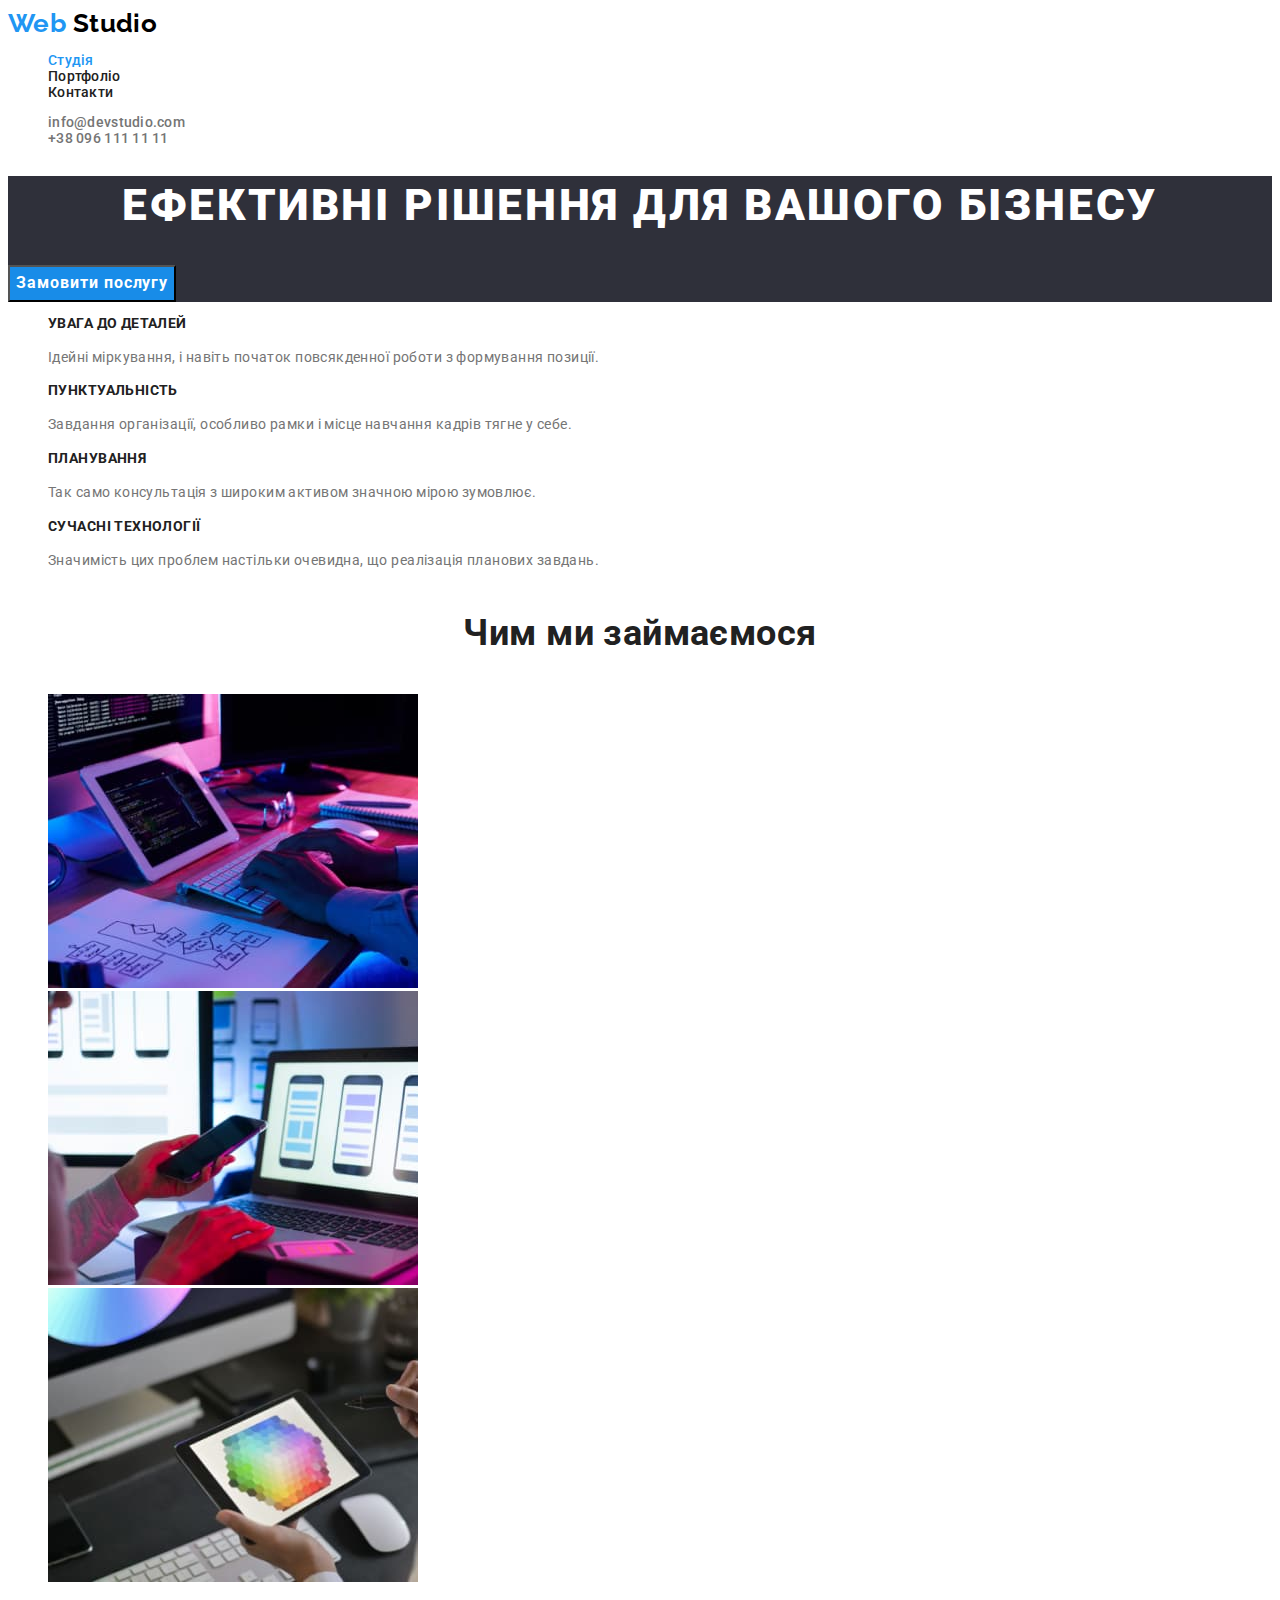
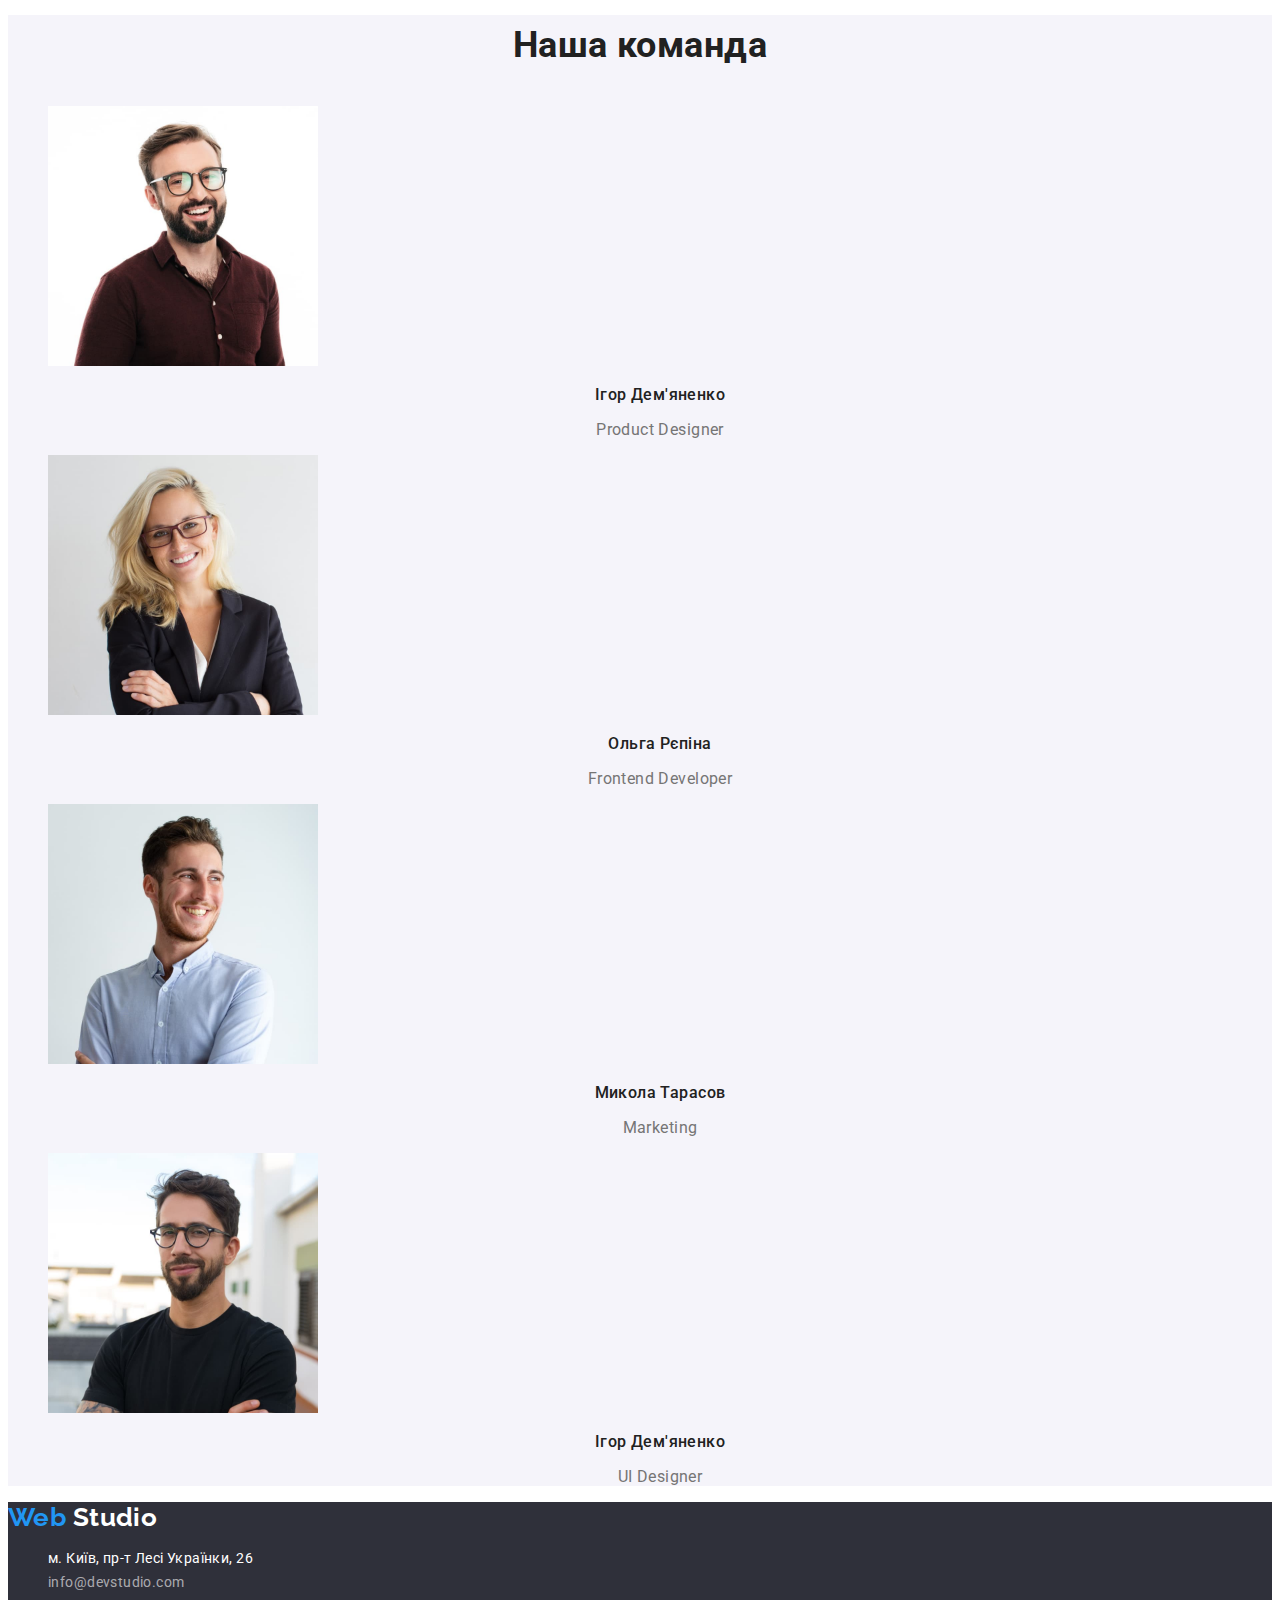
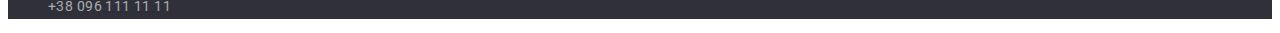
==== index.html @ d784da1b "Скопіював файли попередньої роботи" ====
<!DOCTYPE html>
<html lang="uk">
  <head>
    <meta charset="UTF-8" />
    <meta http-equiv="X-UA-Compatible" content="IE=edge" />
    <meta name="viewport" content="width=device-width, initial-scale=1.0" />
    <title>WebStudio</title>
    <link
      href="https://fonts.googleapis.com/css2?family=Raleway:wght@700&family=Roboto:wght@400;500;700;900&display=swap"
      rel="stylesheet"
    />
    <link rel="stylesheet" href="./css/styles.css" />
  </head>
  <body>
    <!-- Шапка сайту -->
    <header class="heder">
      <nav>
        <a href="./index.html" class="logo">
          <span class="accent"> Web</span> Studio</a
        >

        <ul class="site-nav list">
          <li><a href="./index.html" class="link current">Студія</a></li>
          <li><a href="./portfolio.html" class="link">Портфоліо</a></li>
          <li><a href="" class="link">Контакти</a></li>
        </ul>
      </nav>

      <ul class="addres-header list">
        <li>
          <a href="mailto:info@devstudio.com" class="link"
            >info@devstudio.com</a
          >
        </li>
        <li><a href="tel:+380961111111" class="link">+38 096 111 11 11</a></li>
      </ul>
    </header>
    <!-- Герой -->
    <main>
      <section class="hero">
        <h1 class="hero-title">Ефективні рішення для вашого бізнесу</h1>
        <button type="button" class="button primary">Замовити послугу</button>
      </section>
      <!-- Особливості -->
      <section class="section-feature">
        <h2 class="visually-hidden">Особливості</h2>
        <ul class="feature-list list">
          <li>
            <h3 class="title">УВАГА ДО ДЕТАЛЕЙ</h3>
            <p class="text">
              Ідейні міркування, і навіть початок повсякденної роботи з
              формування позиції.
            </p>
          </li>
          <li>
            <h3 class="title">ПУНКТУАЛЬНІСТЬ</h3>
            <p class="text">
              Завдання організації, особливо рамки і місце навчання кадрів тягне
              у себе.
            </p>
          </li>
          <li>
            <h3 class="title">ПЛАНУВАННЯ</h3>
            <p class="text">
              Так само консультація з широким активом значною мірою зумовлює.
            </p>
          </li>
          <li>
            <h3 class="title">СУЧАСНІ ТЕХНОЛОГІЇ</h3>
            <p class="text">
              Значимість цих проблем настільки очевидна, що реалізація планових
              завдань.
            </p>
          </li>
        </ul>
      </section>
      <!-- Чим ми займаємося -->
      <section class="section-work">
        <h2 class="section-title">Чим ми займаємося</h2>
        <ul class="work-list list">
          <li>
            <img src="./images/box.jpg" alt=" кодування" width="370" />
          </li>
          <li>
            <img
              src="./images/img-2.jpg"
              alt=" розробка мобільних застосунків"
              width="370"
            />
          </li>
          <li>
            <img src="./images/img-1.jpg" alt=" дизайн" width="370" />
          </li>
        </ul>
      </section>
      <!-- Наша команда -->
      <section class="section-team">
        <h2 class="section-title">Наша команда</h2>
        <ul class="team-list list">
          <li>
            <img
              src="./images/img-5.jpg"
              alt=" дизайнер продукту"
              width="270"
            />
            <h3 class="title">Ігор Дем'яненко</h3>
            <p lang="en" class="text">Product Designer</p>
          </li>
          <li>
            <img
              src="./images/img-3.jpg"
              alt=" фронтенд розробник"
              width="270"
            />
            <h3 class="title">Ольга Рєпіна</h3>
            <p lang="en" class="text">Frontend Developer</p>
          </li>
          <li>
            <img src="./images/img-4.jpg" alt=" маркетинг" width="270" />
            <h3 class="title">Микола Тарасов</h3>
            <p lang="en" class="text">Marketing</p>
          </li>
          <li>
            <img src="./images/img-6.jpg" alt=" дизайнер" width="270" />
            <h3 class="title">Ігор Дем'яненко</h3>
            <p lang="en" class="text">UI Designer</p>
          </li>
        </ul>
      </section>
    </main>
    <!-- Підвал -->
    <footer class="footer">
      <a href="./index.html" class="logo-footer">
        <span class="accent"> Web</span> Studio</a
      >
      <address>
        <ul class="address-footer list">
          <li>
            <a
              href="https://goo.gl/maps/JW1N6J5ZFGcBBdPn9"
              target="_blank"
              rel="noopener noreferrer nofollow"
              class="map"
              >м. Київ, пр-т Лесі Українки, 26</a
            >
          </li>
          <li>
            <a href="mailto:info@devstudio.com" class="link"
              >info@devstudio.com</a
            >
          </li>
          <li>
            <a href="tel:+380961111111" class="link">+38 096 111 11 11</a>
          </li>
        </ul>
      </address>
    </footer>
  </body>
</html>
---- css/styles.css ----
:root {
    --primary-text-color: #757575;
    --title-text-color: #212121;
    --accent-color: #2196F3;
    --hero-title-color: #FFFFFF;
    --primary-bg-color: #FFFFFF;
    --button-color: #F5F4FA;
    --primary-button-color: #FFFFFF;
    --logo-color: #000000;
    --bg-hero-color: #2F303A;
    --bg-futer-color: #2F303A;
    --bg-team-color: #F5F4FA;
    --button-hero: #188CE8;
    --logo-footer-color:#FFFFFF;
    --link-footer-color:#FFFFFF99;
    --map-footer-color:#FFFFFF;
    --bg--button-primary-color:#FFFFFF;
    --button-hover-focus-color:#FFFFFF;
}

body {
    background-color:var(--primary-bg-color) ;
    color:var(--primary-text-color) ;
    font-family: Roboto, sans-serif;
    letter-spacing: 0.03em;
    font-size: 14px;
}

.list {
    list-style: none;
}

.visually-hidden {
    position: absolute;
    white-space: nowrap;
    width: 1px;
    height: 1px;
    overflow: hidden;
    border: 0;
    padding: 0;
    clip: rect(0 0 0 0);
    clip-path: inset(50%);
    margin: -1px;
}

/* logo */

.logo {
    color: var(--logo-color);
    font-family: Raleway, sans-serif;
    font-weight: 700;
    font-size: 26px;
    line-height: 1.19;
    text-decoration: none;
}
.logo .accent {
    color: var(--accent-color);
}
.logo:hover ,
.logo:focus {
    color: var(--accent-color);
}
.logo-footer {
color: var(--logo-footer-color);
    font-family: Raleway, sans-serif;
    font-weight: 700;
    font-size: 26px;
    line-height: 1.19;
    text-decoration: none;
}

.logo-footer .accent {
    color: var(--accent-color);
}

.logo-footer:hover ,
.logo-footer:focus {
    color: var(--accent-color);
}

/* site-nav */

.site-nav {
    font-weight: 500;
    line-height: 1.14;
    letter-spacing: 0.02em;
}
.site-nav .link {
color:var(--title-text-color ) ;
text-decoration: none;
}
.site-nav .link:hover ,
.site-nav .link:focus {
color: var(--accent-color);
}
.site-nav .link.current {
    color: var(--accent-color);
}

/* addres-header */

.addres-header {
    font-weight: 500;
    line-height: 1.14;
    letter-spacing: 0.02em;
}
.addres-header .link {
    color: var(--primary-text-color);
    text-decoration: none;
}
.addres-header .link:hover ,
.addres-header .link:focus {
    color: var(--accent-color);
}

/* section */

.section-title {
    color:var(--title-text-color);
    font-weight: 700;
    font-size: 36px;
    line-height: 1.7;
    text-align: center;
}

/* hero */

.hero {
    background-color: var(--bg-hero-color);
}
.hero-title {
    color: var(--hero-title-color);
    font-weight: 900;
    font-size: 44px;
    line-height: 1.36;
    text-align: center;
    letter-spacing: 0.06em;
    text-transform: uppercase;
}

/* feature-list */

.feature-list .title {
    color: var(--title-text-color) ;
    font-weight: 700;
    font-size: 14px;
    line-height: 1.14;
    text-transform: uppercase;
}

.feature-list .text {
    line-height: 1.71;
}

/* team-list */

.section-team {
    background-color: var(--bg-team-color);
}
.team-list .title {
    color: var(--title-text-color);
    font-weight: 500;
    font-size: 16px;
    line-height: 1.19;
    text-align: center;
}

.team-list .text {
    font-size: 16px;
    line-height: 1.19;
    text-align: center;
}

/* portfolio-list */

.portfolio-list .project {
    color: var(--title-text-color);
    font-weight: 700;
    font-size: 18px;
    line-height: 2;
    letter-spacing: 0.06em;
}

.portfolio-list .text {
    color: var(--primary-text-color);
    font-size: 16px;
    line-height: 1.88;
    
}

.portfolio-list .link {
    text-decoration: none;
}

/* button */

.button {
    background-color:var(--button-color);
    color: var(--title-text-color);
    font-family: inherit;
    font-weight: 500;
    font-size: 16px;
    line-height: 1.62;
    text-align: center;
    letter-spacing: 0.03em;
    cursor: pointer;
}
.button:hover ,
.button:focus {
    color:var(--button-hover-focus-color);
    background-color: var(--accent-color);
}
.button.primary {
    background-color: var(--button-hero);
    color: var(--primary-button-color);
    font-family: inherit;
    font-weight: 700;
    font-size: 16px;
    line-height: 1.88;
    display: flex;
    align-items: center;
    text-align: center;
    letter-spacing: 0.06em;
}
.button.primary:hover ,
.button.primary:focus {
    color: var(--accent-color);
    background-color:var(--bg--button-primary-color);
}

/* footer */

.footer {
    background-color: var(--bg-futer-color);
}
.address-footer .map {
    font-style: normal;
    color: var(--map-footer-color);
    line-height: 1.71;
    text-decoration: none;
}
.address-footer .link {
    font-style: normal;
    color: var(--link-footer-color);
    line-height: 1.71;
    text-decoration: none;
}
.address-footer .map:hover ,
.address-footer .map:focus {
    color: var(--accent-color);
}
.address-footer .link:hover ,
.address-footer .link:focus {
    color: var(--accent-color);
}



/* колір основногу тексту #212121 */
/* колір вторичного текту #757575 */
/* фон білий #FFFFFF */
/* сірий  #2F303A */
/* акцент #2196F3 */
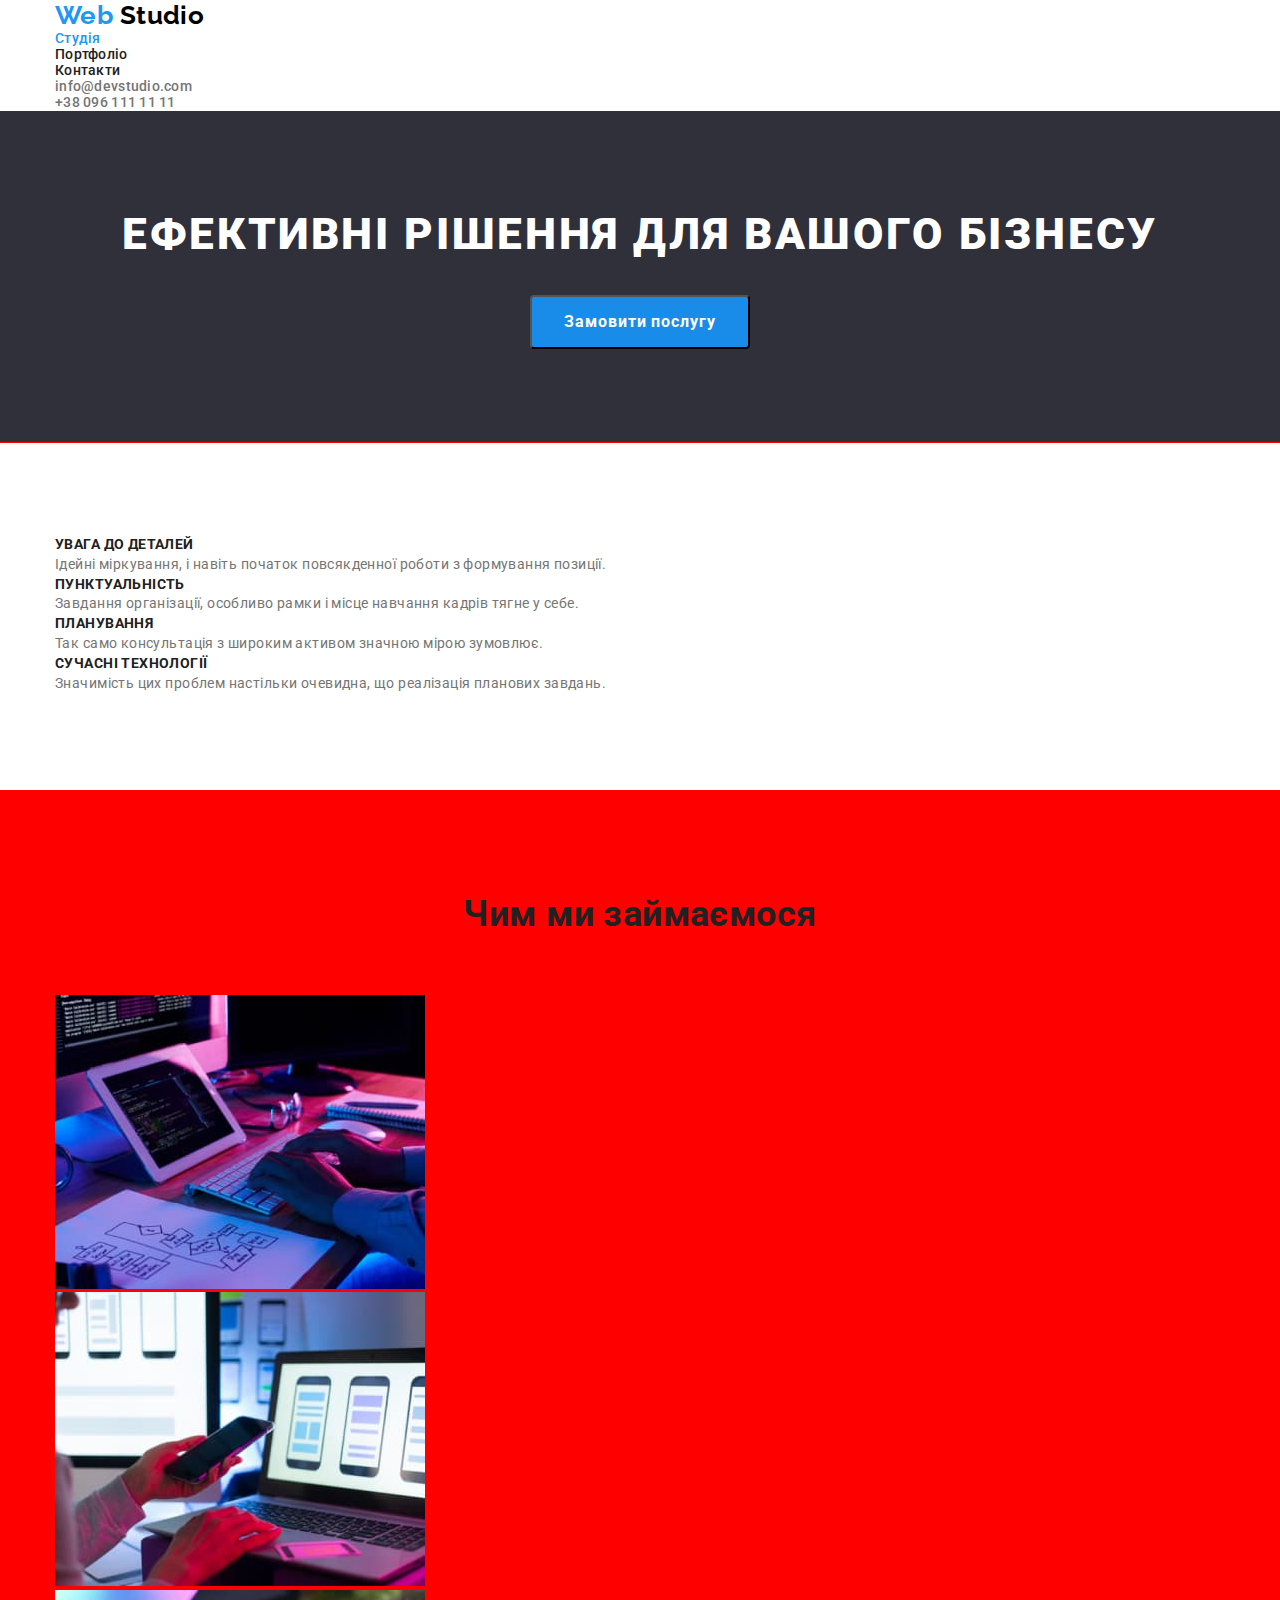
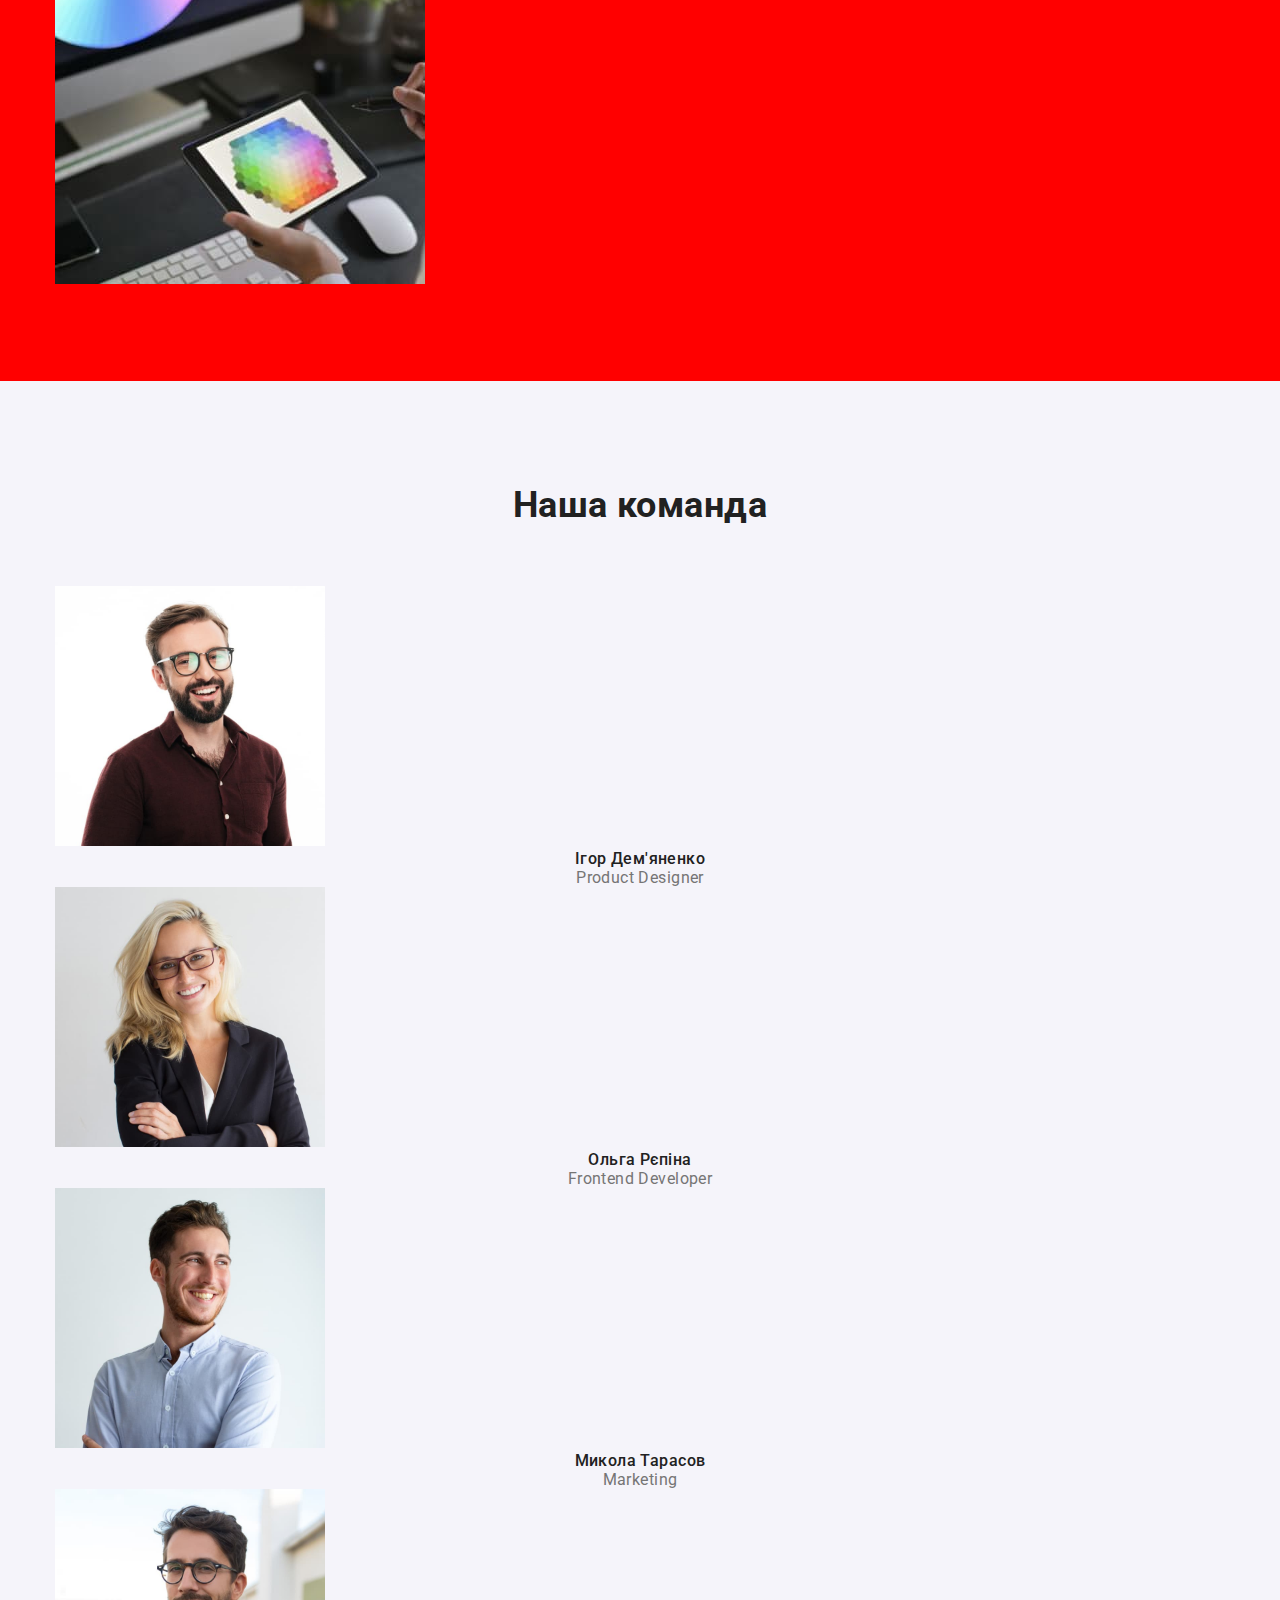
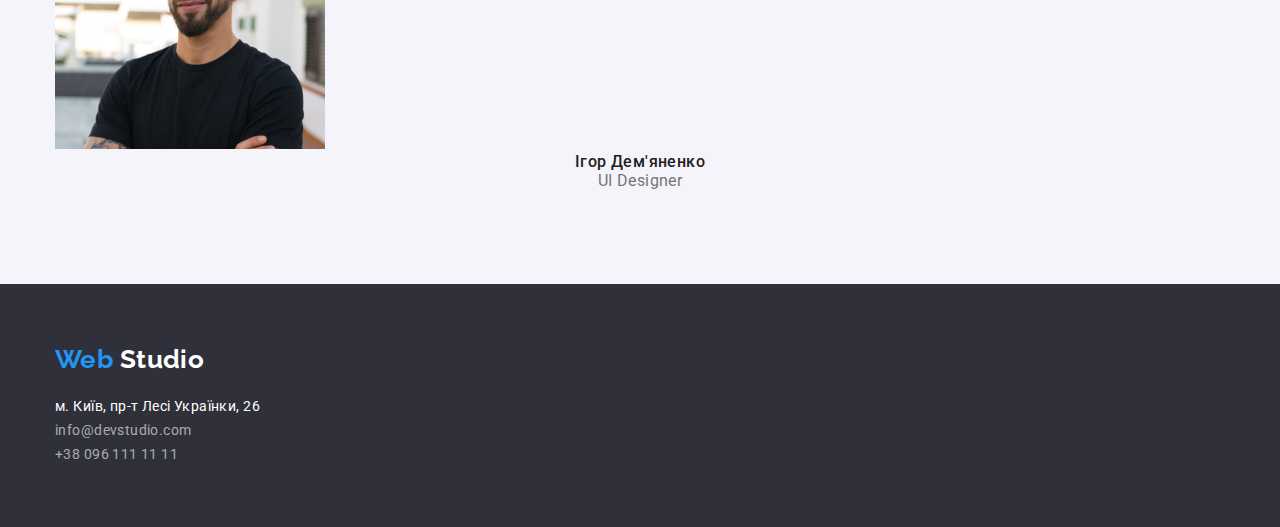
==== commit 8dea3151: "додав контейнери" ====
--- a/index.html
+++ b/index.html
@@ -5,145 +5,35 @@
     <meta http-equiv="X-UA-Compatible" content="IE=edge" />
     <meta name="viewport" content="width=device-width, initial-scale=1.0" />
     <title>WebStudio</title>
+    <link rel="preconnect" href="https://fonts.googleapis.com" />
+    <link rel="preconnect" href="https://fonts.gstatic.com" crossorigin />
     <link
       href="https://fonts.googleapis.com/css2?family=Raleway:wght@700&family=Roboto:wght@400;500;700;900&display=swap"
       rel="stylesheet"
+    />
+    <link
+      rel="stylesheet"
+      href="https://cdnjs.cloudflare.com/ajax/libs/modern-normalize/1.1.0/modern-normalize.min.css"
     />
     <link rel="stylesheet" href="./css/styles.css" />
   </head>
   <body>
     <!-- Шапка сайту -->
     <header class="heder">
-      <nav>
-        <a href="./index.html" class="logo">
-          <span class="accent"> Web</span> Studio</a
-        >
+      <div class="container">
+        <nav class="nav">
+          <a href="./index.html" class="logo">
+            <span class="accent"> Web</span> Studio</a
+          >
 
-        <ul class="site-nav list">
-          <li><a href="./index.html" class="link current">Студія</a></li>
-          <li><a href="./portfolio.html" class="link">Портфоліо</a></li>
-          <li><a href="" class="link">Контакти</a></li>
-        </ul>
-      </nav>
+          <ul class="site-nav list">
+            <li><a href="./index.html" class="link current">Студія</a></li>
+            <li><a href="./portfolio.html" class="link">Портфоліо</a></li>
+            <li><a href="" class="link">Контакти</a></li>
+          </ul>
+        </nav>
 
-      <ul class="addres-header list">
-        <li>
-          <a href="mailto:info@devstudio.com" class="link"
-            >info@devstudio.com</a
-          >
-        </li>
-        <li><a href="tel:+380961111111" class="link">+38 096 111 11 11</a></li>
-      </ul>
-    </header>
-    <!-- Герой -->
-    <main>
-      <section class="hero">
-        <h1 class="hero-title">Ефективні рішення для вашого бізнесу</h1>
-        <button type="button" class="button primary">Замовити послугу</button>
-      </section>
-      <!-- Особливості -->
-      <section class="section-feature">
-        <h2 class="visually-hidden">Особливості</h2>
-        <ul class="feature-list list">
-          <li>
-            <h3 class="title">УВАГА ДО ДЕТАЛЕЙ</h3>
-            <p class="text">
-              Ідейні міркування, і навіть початок повсякденної роботи з
-              формування позиції.
-            </p>
-          </li>
-          <li>
-            <h3 class="title">ПУНКТУАЛЬНІСТЬ</h3>
-            <p class="text">
-              Завдання організації, особливо рамки і місце навчання кадрів тягне
-              у себе.
-            </p>
-          </li>
-          <li>
-            <h3 class="title">ПЛАНУВАННЯ</h3>
-            <p class="text">
-              Так само консультація з широким активом значною мірою зумовлює.
-            </p>
-          </li>
-          <li>
-            <h3 class="title">СУЧАСНІ ТЕХНОЛОГІЇ</h3>
-            <p class="text">
-              Значимість цих проблем настільки очевидна, що реалізація планових
-              завдань.
-            </p>
-          </li>
-        </ul>
-      </section>
-      <!-- Чим ми займаємося -->
-      <section class="section-work">
-        <h2 class="section-title">Чим ми займаємося</h2>
-        <ul class="work-list list">
-          <li>
-            <img src="./images/box.jpg" alt=" кодування" width="370" />
-          </li>
-          <li>
-            <img
-              src="./images/img-2.jpg"
-              alt=" розробка мобільних застосунків"
-              width="370"
-            />
-          </li>
-          <li>
-            <img src="./images/img-1.jpg" alt=" дизайн" width="370" />
-          </li>
-        </ul>
-      </section>
-      <!-- Наша команда -->
-      <section class="section-team">
-        <h2 class="section-title">Наша команда</h2>
-        <ul class="team-list list">
-          <li>
-            <img
-              src="./images/img-5.jpg"
-              alt=" дизайнер продукту"
-              width="270"
-            />
-            <h3 class="title">Ігор Дем'яненко</h3>
-            <p lang="en" class="text">Product Designer</p>
-          </li>
-          <li>
-            <img
-              src="./images/img-3.jpg"
-              alt=" фронтенд розробник"
-              width="270"
-            />
-            <h3 class="title">Ольга Рєпіна</h3>
-            <p lang="en" class="text">Frontend Developer</p>
-          </li>
-          <li>
-            <img src="./images/img-4.jpg" alt=" маркетинг" width="270" />
-            <h3 class="title">Микола Тарасов</h3>
-            <p lang="en" class="text">Marketing</p>
-          </li>
-          <li>
-            <img src="./images/img-6.jpg" alt=" дизайнер" width="270" />
-            <h3 class="title">Ігор Дем'яненко</h3>
-            <p lang="en" class="text">UI Designer</p>
-          </li>
-        </ul>
-      </section>
-    </main>
-    <!-- Підвал -->
-    <footer class="footer">
-      <a href="./index.html" class="logo-footer">
-        <span class="accent"> Web</span> Studio</a
-      >
-      <address>
-        <ul class="address-footer list">
-          <li>
-            <a
-              href="https://goo.gl/maps/JW1N6J5ZFGcBBdPn9"
-              target="_blank"
-              rel="noopener noreferrer nofollow"
-              class="map"
-              >м. Київ, пр-т Лесі Українки, 26</a
-            >
-          </li>
+        <ul class="addres-header list">
           <li>
             <a href="mailto:info@devstudio.com" class="link"
               >info@devstudio.com</a
@@ -153,7 +43,137 @@
             <a href="tel:+380961111111" class="link">+38 096 111 11 11</a>
           </li>
         </ul>
-      </address>
+      </div>
+    </header>
+    <!-- Герой -->
+    <main>
+      <section class="hero section">
+        <div class="container">
+          <h1 class="hero-title">Ефективні рішення для вашого бізнесу</h1>
+          <button type="button" class="button primary">Замовити послугу</button>
+        </div>
+      </section>
+      <!-- Особливості -->
+      <section class="section-feature section">
+        <div class="container">
+          <h2 class="visually-hidden">Особливості</h2>
+          <ul class="feature-list list">
+            <li>
+              <h3 class="title">УВАГА ДО ДЕТАЛЕЙ</h3>
+              <p class="text">
+                Ідейні міркування, і навіть початок повсякденної роботи з
+                формування позиції.
+              </p>
+            </li>
+            <li>
+              <h3 class="title">ПУНКТУАЛЬНІСТЬ</h3>
+              <p class="text">
+                Завдання організації, особливо рамки і місце навчання кадрів
+                тягне у себе.
+              </p>
+            </li>
+            <li>
+              <h3 class="title">ПЛАНУВАННЯ</h3>
+              <p class="text">
+                Так само консультація з широким активом значною мірою зумовлює.
+              </p>
+            </li>
+            <li>
+              <h3 class="title">СУЧАСНІ ТЕХНОЛОГІЇ</h3>
+              <p class="text">
+                Значимість цих проблем настільки очевидна, що реалізація
+                планових завдань.
+              </p>
+            </li>
+          </ul>
+        </div>
+      </section>
+      <!-- Чим ми займаємося -->
+      <section class="section-work section">
+        <div class="container">
+          <h2 class="section-title">Чим ми займаємося</h2>
+          <ul class="work-list list">
+            <li>
+              <img src="./images/box.jpg" alt=" кодування" width="370" />
+            </li>
+            <li>
+              <img
+                src="./images/img-2.jpg"
+                alt=" розробка мобільних застосунків"
+                width="370"
+              />
+            </li>
+            <li>
+              <img src="./images/img-1.jpg" alt=" дизайн" width="370" />
+            </li>
+          </ul>
+        </div>
+      </section>
+      <!-- Наша команда -->
+      <section class="section-team section">
+        <div class="container">
+          <h2 class="section-title">Наша команда</h2>
+          <ul class="team-list list">
+            <li>
+              <img
+                src="./images/img-5.jpg"
+                alt=" дизайнер продукту"
+                width="270"
+              />
+              <h3 class="title">Ігор Дем'яненко</h3>
+              <p lang="en" class="text">Product Designer</p>
+            </li>
+            <li>
+              <img
+                src="./images/img-3.jpg"
+                alt=" фронтенд розробник"
+                width="270"
+              />
+              <h3 class="title">Ольга Рєпіна</h3>
+              <p lang="en" class="text">Frontend Developer</p>
+            </li>
+            <li>
+              <img src="./images/img-4.jpg" alt=" маркетинг" width="270" />
+              <h3 class="title">Микола Тарасов</h3>
+              <p lang="en" class="text">Marketing</p>
+            </li>
+            <li>
+              <img src="./images/img-6.jpg" alt=" дизайнер" width="270" />
+              <h3 class="title">Ігор Дем'яненко</h3>
+              <p lang="en" class="text">UI Designer</p>
+            </li>
+          </ul>
+        </div>
+      </section>
+    </main>
+    <!-- Підвал -->
+    <footer class="footer">
+      <div class="container">
+        <a href="./index.html" class="logo-footer">
+          <span class="accent"> Web</span> Studio</a
+        >
+        <address>
+          <ul class="address-footer list">
+            <li>
+              <a
+                href="https://goo.gl/maps/JW1N6J5ZFGcBBdPn9"
+                target="_blank"
+                rel="noopener noreferrer nofollow"
+                class="map"
+                >м. Київ, пр-т Лесі Українки, 26</a
+              >
+            </li>
+            <li>
+              <a href="mailto:info@devstudio.com" class="link"
+                >info@devstudio.com</a
+              >
+            </li>
+            <li>
+              <a href="tel:+380961111111" class="link">+38 096 111 11 11</a>
+            </li>
+          </ul>
+        </address>
+      </div>
     </footer>
   </body>
 </html>
--- a/css/styles.css
+++ b/css/styles.css
@@ -1,263 +1,303 @@
 :root {
-    --primary-text-color: #757575;
-    --title-text-color: #212121;
-    --accent-color: #2196F3;
-    --hero-title-color: #FFFFFF;
-    --primary-bg-color: #FFFFFF;
-    --button-color: #F5F4FA;
-    --primary-button-color: #FFFFFF;
-    --logo-color: #000000;
-    --bg-hero-color: #2F303A;
-    --bg-futer-color: #2F303A;
-    --bg-team-color: #F5F4FA;
-    --button-hero: #188CE8;
-    --logo-footer-color:#FFFFFF;
-    --link-footer-color:#FFFFFF99;
-    --map-footer-color:#FFFFFF;
-    --bg--button-primary-color:#FFFFFF;
-    --button-hover-focus-color:#FFFFFF;
+  --primary-text-color: #757575;
+  --title-text-color: #212121;
+  --accent-color: #2196f3;
+  --hero-title-color: #ffffff;
+  --primary-bg-color: #ffffff;
+  --button-color: #f5f4fa;
+  --primary-button-color: #ffffff;
+  --logo-color: #000000;
+  --bg-hero-color: #2f303a;
+  --bg-futer-color: #2f303a;
+  --bg-team-color: #f5f4fa;
+  --button-hero: #188ce8;
+  --logo-footer-color: #ffffff;
+  --link-footer-color: #ffffff99;
+  --map-footer-color: #ffffff;
+  --bg--button-primary-color: #ffffff;
+  --button-hover-focus-color: #ffffff;
+}
+
+h1,
+h2,
+h3,
+p {
+  margin: 0;
+}
+
+.container {
+  width: 1200px;
+  padding: 0 15px;
+  margin: 0 auto;
 }
 
 body {
-    background-color:var(--primary-bg-color) ;
-    color:var(--primary-text-color) ;
-    font-family: Roboto, sans-serif;
-    letter-spacing: 0.03em;
-    font-size: 14px;
+  background-color: var(--primary-bg-color);
+  color: var(--primary-text-color);
+  font-family: Roboto, sans-serif;
+  letter-spacing: 0.03em;
+  font-size: 14px;
 }
 
 .list {
-    list-style: none;
+  list-style: none;
+  padding-left: 0;
+  margin: 0;
 }
 
 .visually-hidden {
-    position: absolute;
-    white-space: nowrap;
-    width: 1px;
-    height: 1px;
-    overflow: hidden;
-    border: 0;
-    padding: 0;
-    clip: rect(0 0 0 0);
-    clip-path: inset(50%);
-    margin: -1px;
+  position: absolute;
+  white-space: nowrap;
+  width: 1px;
+  height: 1px;
+  overflow: hidden;
+  border: 0;
+  padding: 0;
+  clip: rect(0 0 0 0);
+  clip-path: inset(50%);
+  margin: -1px;
 }
 
 /* logo */
 
 .logo {
-    color: var(--logo-color);
-    font-family: Raleway, sans-serif;
-    font-weight: 700;
-    font-size: 26px;
-    line-height: 1.19;
-    text-decoration: none;
+  color: var(--logo-color);
+  font-family: Raleway, sans-serif;
+  font-weight: 700;
+  font-size: 26px;
+  line-height: 1.19;
+  text-decoration: none;
 }
 .logo .accent {
-    color: var(--accent-color);
-}
-.logo:hover ,
+  color: var(--accent-color);
+}
+.logo:hover,
 .logo:focus {
-    color: var(--accent-color);
+  color: var(--accent-color);
 }
 .logo-footer {
-color: var(--logo-footer-color);
-    font-family: Raleway, sans-serif;
-    font-weight: 700;
-    font-size: 26px;
-    line-height: 1.19;
-    text-decoration: none;
+  color: var(--logo-footer-color);
+  font-family: Raleway, sans-serif;
+  font-weight: 700;
+  font-size: 26px;
+  line-height: 1.19;
+  text-decoration: none;
+  display: inline-block;
+  margin-bottom: 20px;
 }
 
 .logo-footer .accent {
-    color: var(--accent-color);
-}
-
-.logo-footer:hover ,
+  color: var(--accent-color);
+}
+
+.logo-footer:hover,
 .logo-footer:focus {
-    color: var(--accent-color);
+  color: var(--accent-color);
 }
 
 /* site-nav */
 
 .site-nav {
-    font-weight: 500;
-    line-height: 1.14;
-    letter-spacing: 0.02em;
+  font-weight: 500;
+  line-height: 1.14;
+  letter-spacing: 0.02em;
 }
 .site-nav .link {
-color:var(--title-text-color ) ;
-text-decoration: none;
-}
-.site-nav .link:hover ,
+  color: var(--title-text-color);
+  text-decoration: none;
+}
+.site-nav .link:hover,
 .site-nav .link:focus {
-color: var(--accent-color);
+  color: var(--accent-color);
 }
 .site-nav .link.current {
-    color: var(--accent-color);
+  color: var(--accent-color);
 }
 
 /* addres-header */
 
 .addres-header {
-    font-weight: 500;
-    line-height: 1.14;
-    letter-spacing: 0.02em;
+  font-weight: 500;
+  line-height: 1.14;
+  letter-spacing: 0.02em;
 }
 .addres-header .link {
-    color: var(--primary-text-color);
-    text-decoration: none;
-}
-.addres-header .link:hover ,
+  color: var(--primary-text-color);
+  text-decoration: none;
+}
+.addres-header .link:hover,
 .addres-header .link:focus {
-    color: var(--accent-color);
+  color: var(--accent-color);
 }
 
 /* section */
 
+.section {
+  padding-top: 94px;
+  padding-bottom: 94px;
+}
+
 .section-title {
-    color:var(--title-text-color);
-    font-weight: 700;
-    font-size: 36px;
-    line-height: 1.7;
-    text-align: center;
+  color: var(--title-text-color);
+  font-weight: 700;
+  font-size: 36px;
+  line-height: 1.7;
+  text-align: center;
+  margin-bottom: 50px;
+}
+.section-work {
+  background-color: red;
 }
 
 /* hero */
 
 .hero {
-    background-color: var(--bg-hero-color);
+  /* margin: 0 auto; */
+  /* padding-top: 200px;
+  padding-bottom: 200px; */
+  background-color: var(--bg-hero-color);
 }
 .hero-title {
-    color: var(--hero-title-color);
-    font-weight: 900;
-    font-size: 44px;
-    line-height: 1.36;
-    text-align: center;
-    letter-spacing: 0.06em;
-    text-transform: uppercase;
+  color: var(--hero-title-color);
+  font-weight: 900;
+  font-size: 44px;
+  line-height: 1.36;
+  text-align: center;
+  letter-spacing: 0.06em;
+  text-transform: uppercase;
+  margin-bottom: 30px;
 }
 
 /* feature-list */
+.section-feature {
+  outline: 1px solid red;
+}
 
 .feature-list .title {
-    color: var(--title-text-color) ;
-    font-weight: 700;
-    font-size: 14px;
-    line-height: 1.14;
-    text-transform: uppercase;
+  color: var(--title-text-color);
+  font-weight: 700;
+  font-size: 14px;
+  line-height: 1.14;
+  text-transform: uppercase;
 }
 
 .feature-list .text {
-    line-height: 1.71;
+  line-height: 1.71;
 }
 
 /* team-list */
 
 .section-team {
-    background-color: var(--bg-team-color);
+  background-color: var(--bg-team-color);
 }
 .team-list .title {
-    color: var(--title-text-color);
-    font-weight: 500;
-    font-size: 16px;
-    line-height: 1.19;
-    text-align: center;
+  color: var(--title-text-color);
+  font-weight: 500;
+  font-size: 16px;
+  line-height: 1.19;
+  text-align: center;
 }
 
 .team-list .text {
-    font-size: 16px;
-    line-height: 1.19;
-    text-align: center;
+  font-size: 16px;
+  line-height: 1.19;
+  text-align: center;
 }
 
 /* portfolio-list */
 
 .portfolio-list .project {
-    color: var(--title-text-color);
-    font-weight: 700;
-    font-size: 18px;
-    line-height: 2;
-    letter-spacing: 0.06em;
+  color: var(--title-text-color);
+  font-weight: 700;
+  font-size: 18px;
+  line-height: 2;
+  letter-spacing: 0.06em;
 }
 
 .portfolio-list .text {
-    color: var(--primary-text-color);
-    font-size: 16px;
-    line-height: 1.88;
-    
+  color: var(--primary-text-color);
+  font-size: 16px;
+  line-height: 1.88;
 }
 
 .portfolio-list .link {
-    text-decoration: none;
+  text-decoration: none;
 }
 
 /* button */
 
 .button {
-    background-color:var(--button-color);
-    color: var(--title-text-color);
-    font-family: inherit;
-    font-weight: 500;
-    font-size: 16px;
-    line-height: 1.62;
-    text-align: center;
-    letter-spacing: 0.03em;
-    cursor: pointer;
-}
-.button:hover ,
+  background-color: var(--button-color);
+  color: var(--title-text-color);
+  font-family: inherit;
+  font-weight: 500;
+  font-size: 16px;
+  line-height: 1.62;
+  text-align: center;
+  letter-spacing: 0.03em;
+  cursor: pointer;
+  border-radius: 4px;
+  padding: 6px 22px;
+  text-align: center;
+}
+.button:hover,
 .button:focus {
-    color:var(--button-hover-focus-color);
-    background-color: var(--accent-color);
+  color: var(--button-hover-focus-color);
+  background-color: var(--accent-color);
+}
+.button.everyone {
+  padding: 6px 25px;
 }
 .button.primary {
-    background-color: var(--button-hero);
-    color: var(--primary-button-color);
-    font-family: inherit;
-    font-weight: 700;
-    font-size: 16px;
-    line-height: 1.88;
-    display: flex;
-    align-items: center;
-    text-align: center;
-    letter-spacing: 0.06em;
-}
-.button.primary:hover ,
+  background-color: var(--button-hero);
+  color: var(--primary-button-color);
+  font-family: inherit;
+  font-weight: 700;
+  font-size: 16px;
+  line-height: 1.88;
+  display: flex;
+  align-items: center;
+  text-align: center;
+  letter-spacing: 0.06em;
+  padding: 10px 32px;
+  margin: 0 auto;
+}
+.button.primary:hover,
 .button.primary:focus {
-    color: var(--accent-color);
-    background-color:var(--bg--button-primary-color);
+  color: var(--accent-color);
+  background-color: var(--bg--button-primary-color);
 }
 
 /* footer */
 
 .footer {
-    background-color: var(--bg-futer-color);
+  background-color: var(--bg-futer-color);
+  padding-top: 60px;
+  padding-bottom: 60px;
 }
 .address-footer .map {
-    font-style: normal;
-    color: var(--map-footer-color);
-    line-height: 1.71;
-    text-decoration: none;
+  font-style: normal;
+  color: var(--map-footer-color);
+  line-height: 1.71;
+  text-decoration: none;
 }
 .address-footer .link {
-    font-style: normal;
-    color: var(--link-footer-color);
-    line-height: 1.71;
-    text-decoration: none;
-}
-.address-footer .map:hover ,
+  font-style: normal;
+  color: var(--link-footer-color);
+  line-height: 1.71;
+  text-decoration: none;
+}
+.address-footer .map:hover,
 .address-footer .map:focus {
-    color: var(--accent-color);
-}
-.address-footer .link:hover ,
+  color: var(--accent-color);
+}
+.address-footer .link:hover,
 .address-footer .link:focus {
-    color: var(--accent-color);
-}
-
-
+  color: var(--accent-color);
+}
 
 /* колір основногу тексту #212121 */
 /* колір вторичного текту #757575 */
 /* фон білий #FFFFFF */
 /* сірий  #2F303A */
-/* акцент #2196F3 */+/* акцент #2196F3 */
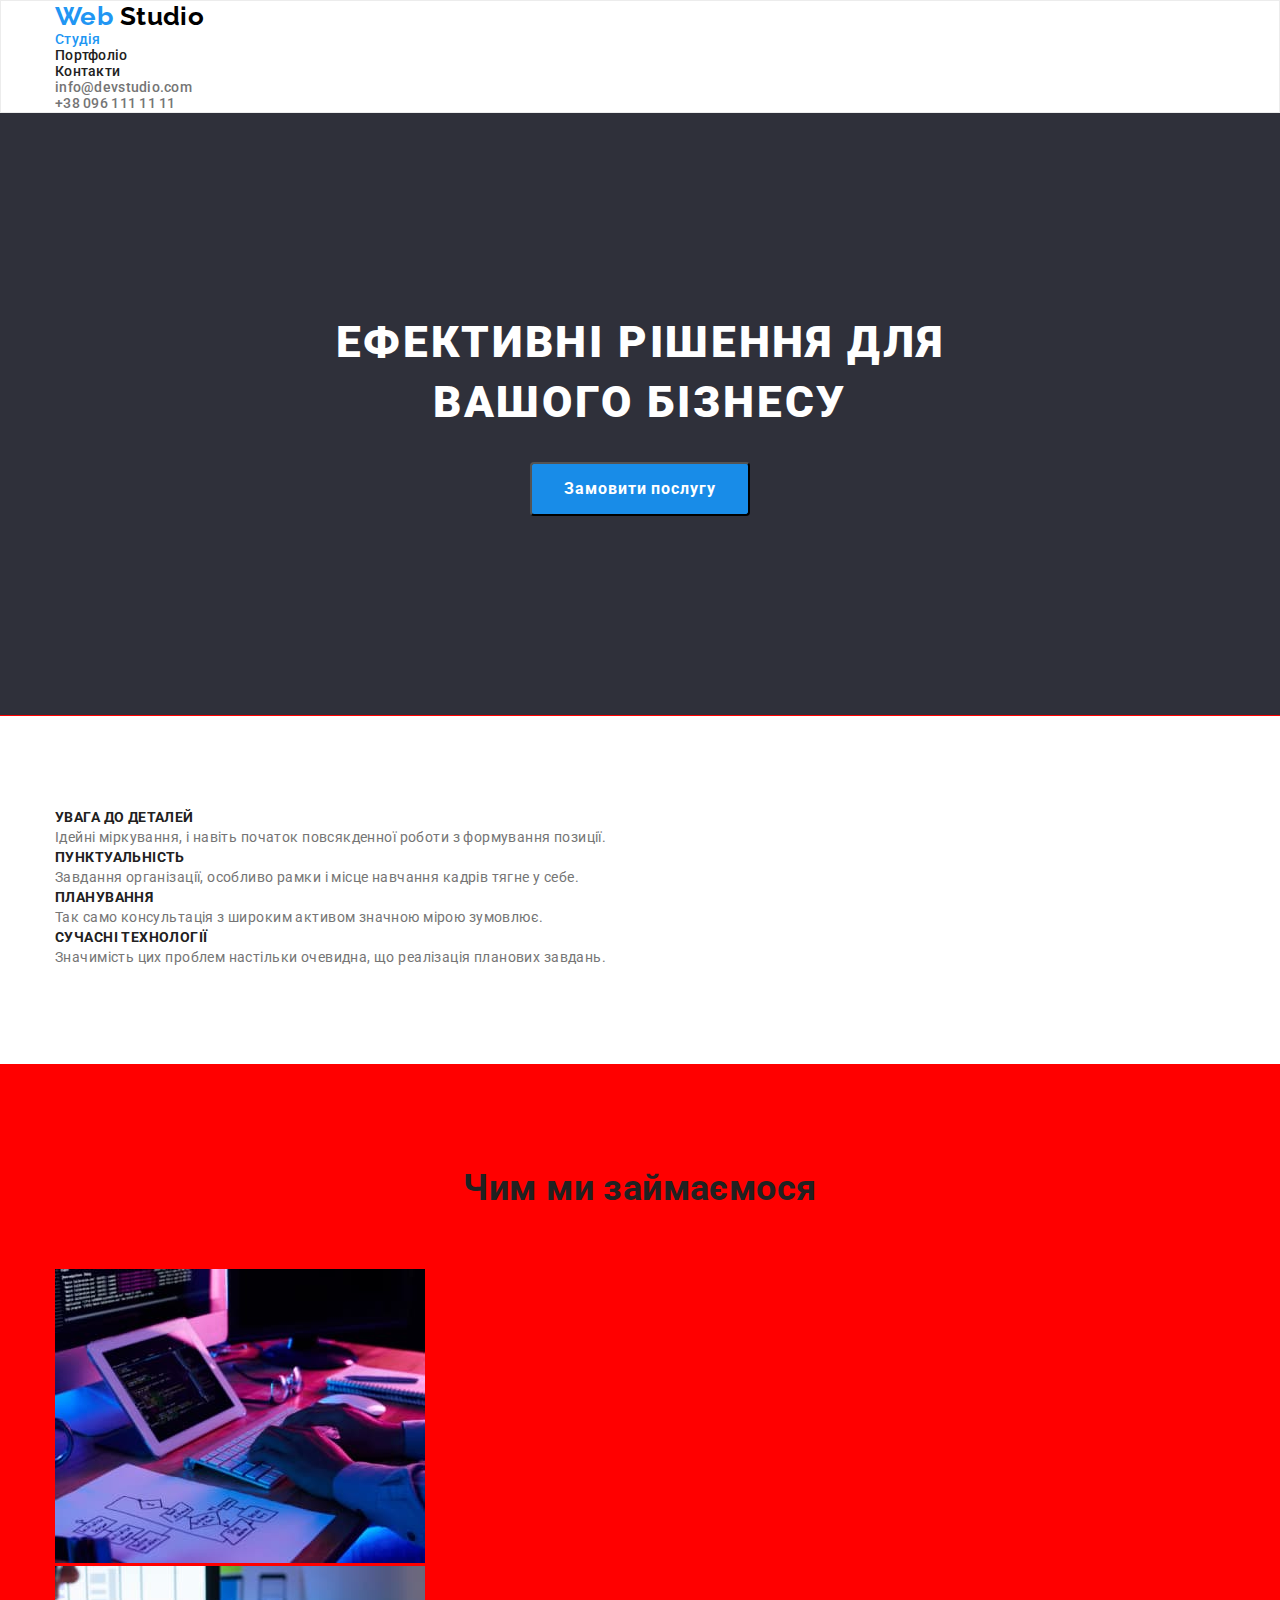
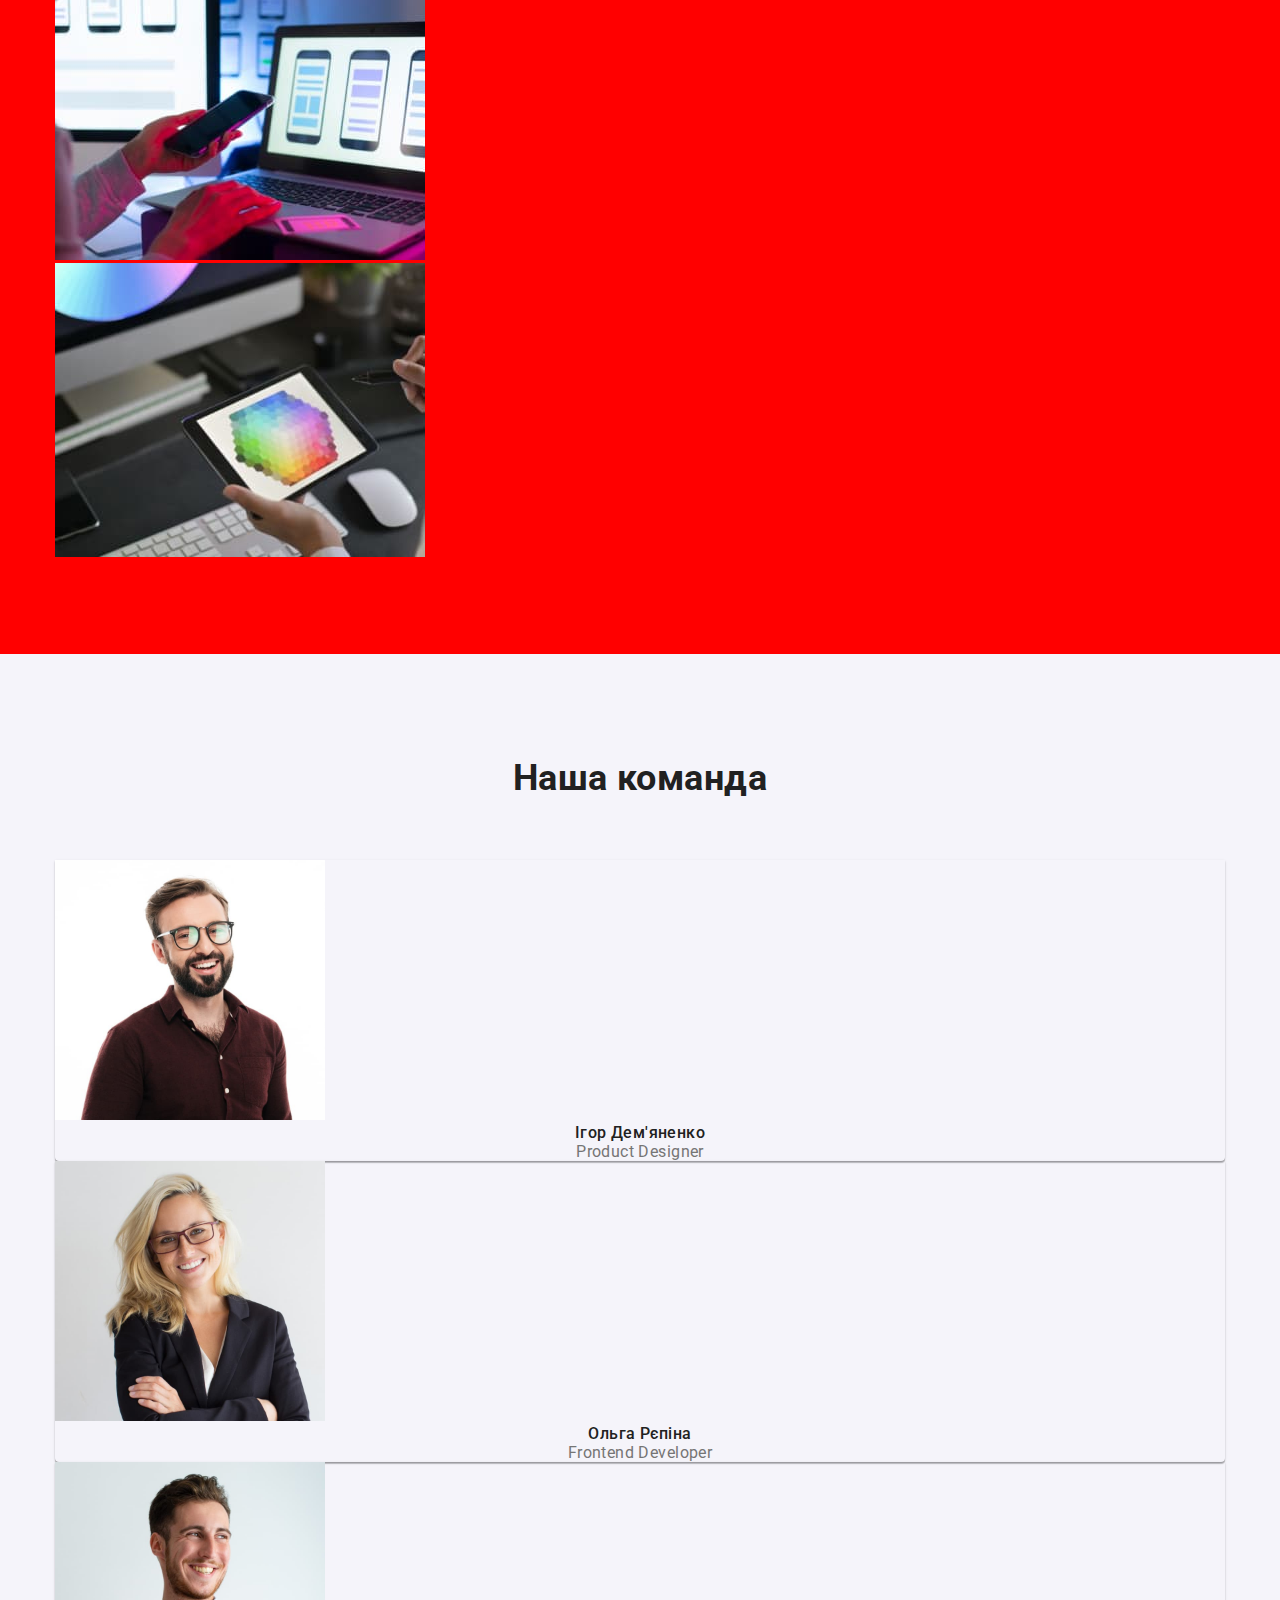
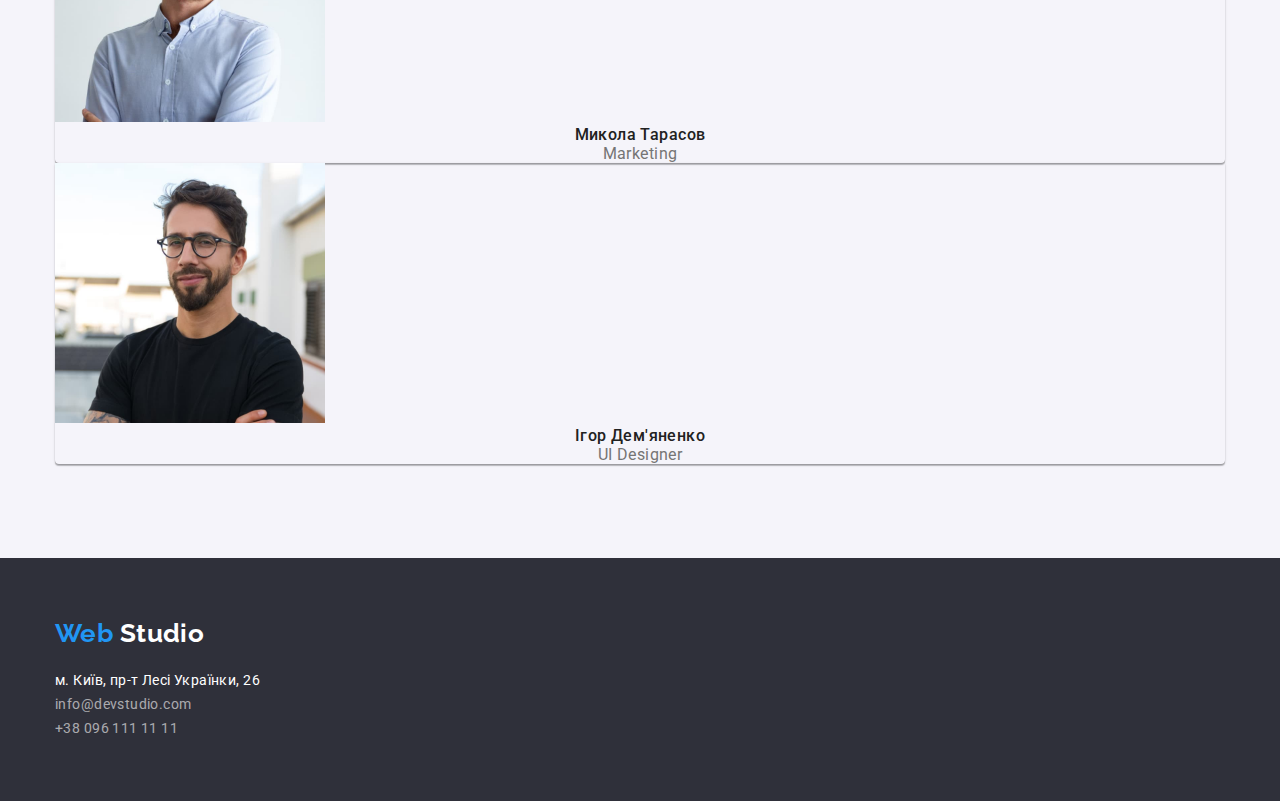
==== commit 3ab3f74d: "Додав рамку і тіні" ====
--- a/index.html
+++ b/index.html
@@ -47,7 +47,7 @@
     </header>
     <!-- Герой -->
     <main>
-      <section class="hero section">
+      <section class="hero">
         <div class="container">
           <h1 class="hero-title">Ефективні рішення для вашого бізнесу</h1>
           <button type="button" class="button primary">Замовити послугу</button>
@@ -115,32 +115,40 @@
           <h2 class="section-title">Наша команда</h2>
           <ul class="team-list list">
             <li>
-              <img
-                src="./images/img-5.jpg"
-                alt=" дизайнер продукту"
-                width="270"
-              />
-              <h3 class="title">Ігор Дем'яненко</h3>
-              <p lang="en" class="text">Product Designer</p>
+              <div class="team">
+                <img
+                  src="./images/img-5.jpg"
+                  alt=" дизайнер продукту"
+                  width="270"
+                />
+                <h3 class="title">Ігор Дем'яненко</h3>
+                <p lang="en" class="text">Product Designer</p>
+              </div>
             </li>
             <li>
-              <img
-                src="./images/img-3.jpg"
-                alt=" фронтенд розробник"
-                width="270"
-              />
-              <h3 class="title">Ольга Рєпіна</h3>
-              <p lang="en" class="text">Frontend Developer</p>
+              <div class="team">
+                <img
+                  src="./images/img-3.jpg"
+                  alt=" фронтенд розробник"
+                  width="270"
+                />
+                <h3 class="title">Ольга Рєпіна</h3>
+                <p lang="en" class="text">Frontend Developer</p>
+              </div>
             </li>
             <li>
-              <img src="./images/img-4.jpg" alt=" маркетинг" width="270" />
-              <h3 class="title">Микола Тарасов</h3>
-              <p lang="en" class="text">Marketing</p>
+              <div class="team">
+                <img src="./images/img-4.jpg" alt=" маркетинг" width="270" />
+                <h3 class="title">Микола Тарасов</h3>
+                <p lang="en" class="text">Marketing</p>
+              </div>
             </li>
             <li>
-              <img src="./images/img-6.jpg" alt=" дизайнер" width="270" />
-              <h3 class="title">Ігор Дем'яненко</h3>
-              <p lang="en" class="text">UI Designer</p>
+              <div class="team">
+                <img src="./images/img-6.jpg" alt=" дизайнер" width="270" />
+                <h3 class="title">Ігор Дем'яненко</h3>
+                <p lang="en" class="text">UI Designer</p>
+              </div>
             </li>
           </ul>
         </div>
--- a/css/styles.css
+++ b/css/styles.css
@@ -58,6 +58,10 @@
   margin: -1px;
 }
 
+.heder {
+  border: 1px solid #ececec;
+}
+
 /* logo */
 
 .logo {
@@ -152,9 +156,7 @@
 /* hero */
 
 .hero {
-  /* margin: 0 auto; */
-  /* padding-top: 200px;
-  padding-bottom: 200px; */
+  padding: 200px 0;
   background-color: var(--bg-hero-color);
 }
 .hero-title {
@@ -166,6 +168,9 @@
   letter-spacing: 0.06em;
   text-transform: uppercase;
   margin-bottom: 30px;
+  width: 696px;
+  margin-left: auto;
+  margin-right: auto;
 }
 
 /* feature-list */
@@ -204,7 +209,29 @@
   text-align: center;
 }
 
+.team {
+  box-shadow: 0px 1px 3px rgba(0, 0, 0, 0.12), 0px 1px 1px rgba(0, 0, 0, 0.14),
+    0px 2px 1px rgba(0, 0, 0, 0.2);
+  border-radius: 0px 0px 4px 4px;
+}
+
 /* portfolio-list */
+
+.img-portfolio {
+  margin-bottom: 20px;
+}
+
+.portfolio-title {
+  border: 1px solid #eeeeee;
+}
+
+.portfolio-section {
+  background-color: red;
+}
+
+.portfolio-filter {
+  margin-bottom: 34px;
+}
 
 .portfolio-list .project {
   color: var(--title-text-color);
@@ -212,6 +239,7 @@
   font-size: 18px;
   line-height: 2;
   letter-spacing: 0.06em;
+  margin-bottom: 4px;
 }
 
 .portfolio-list .text {
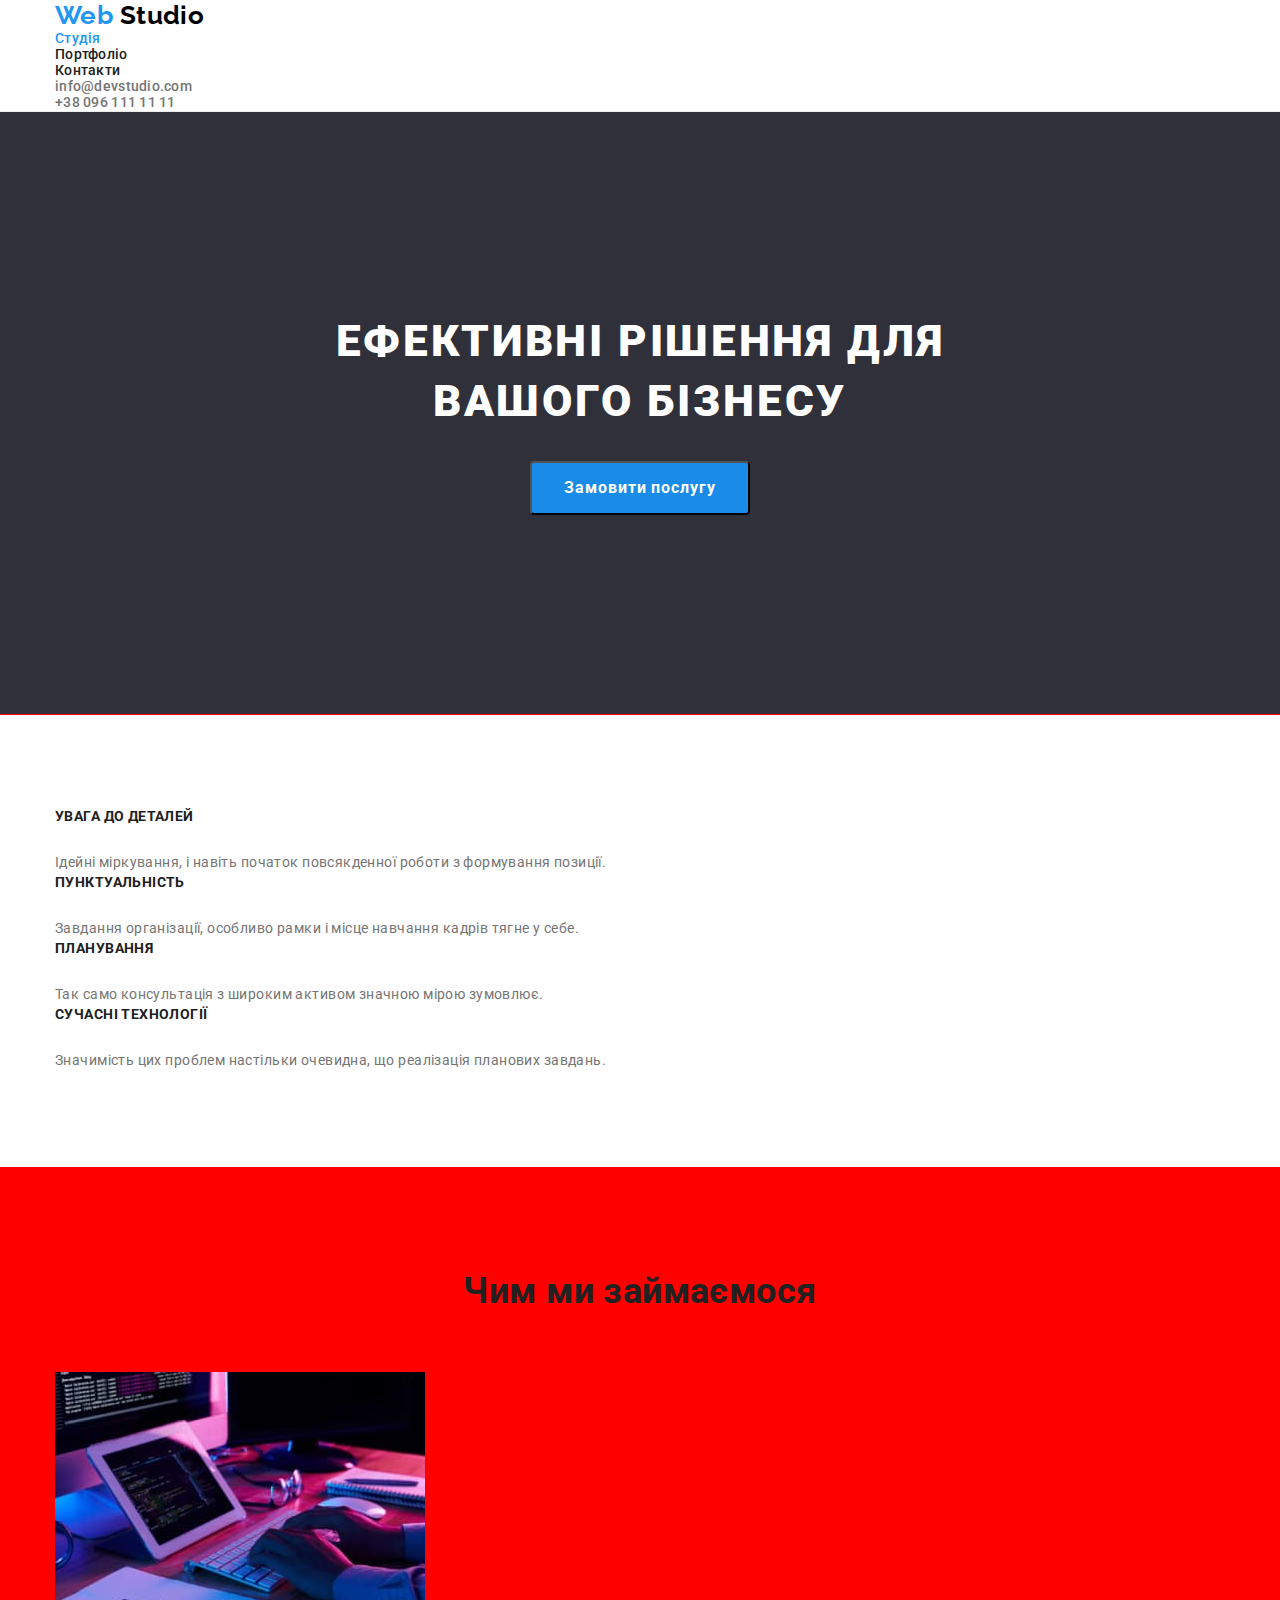
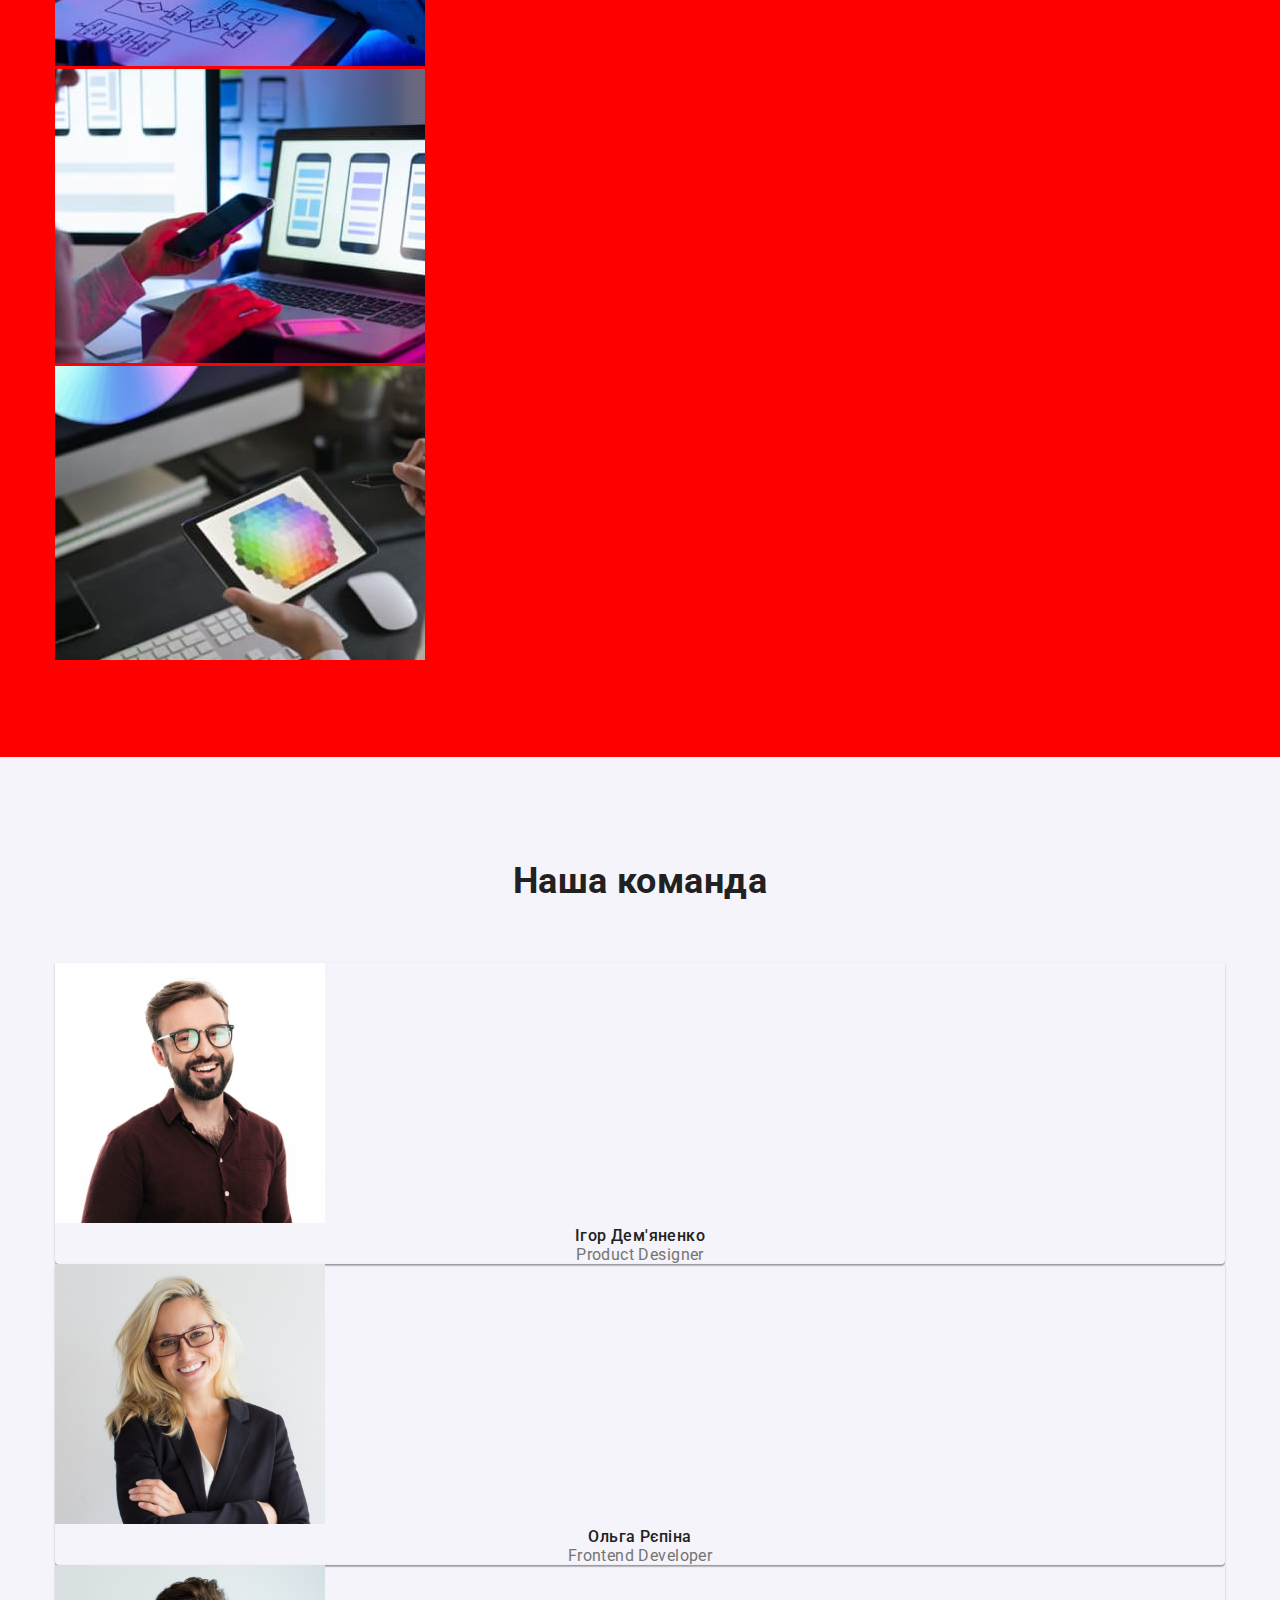
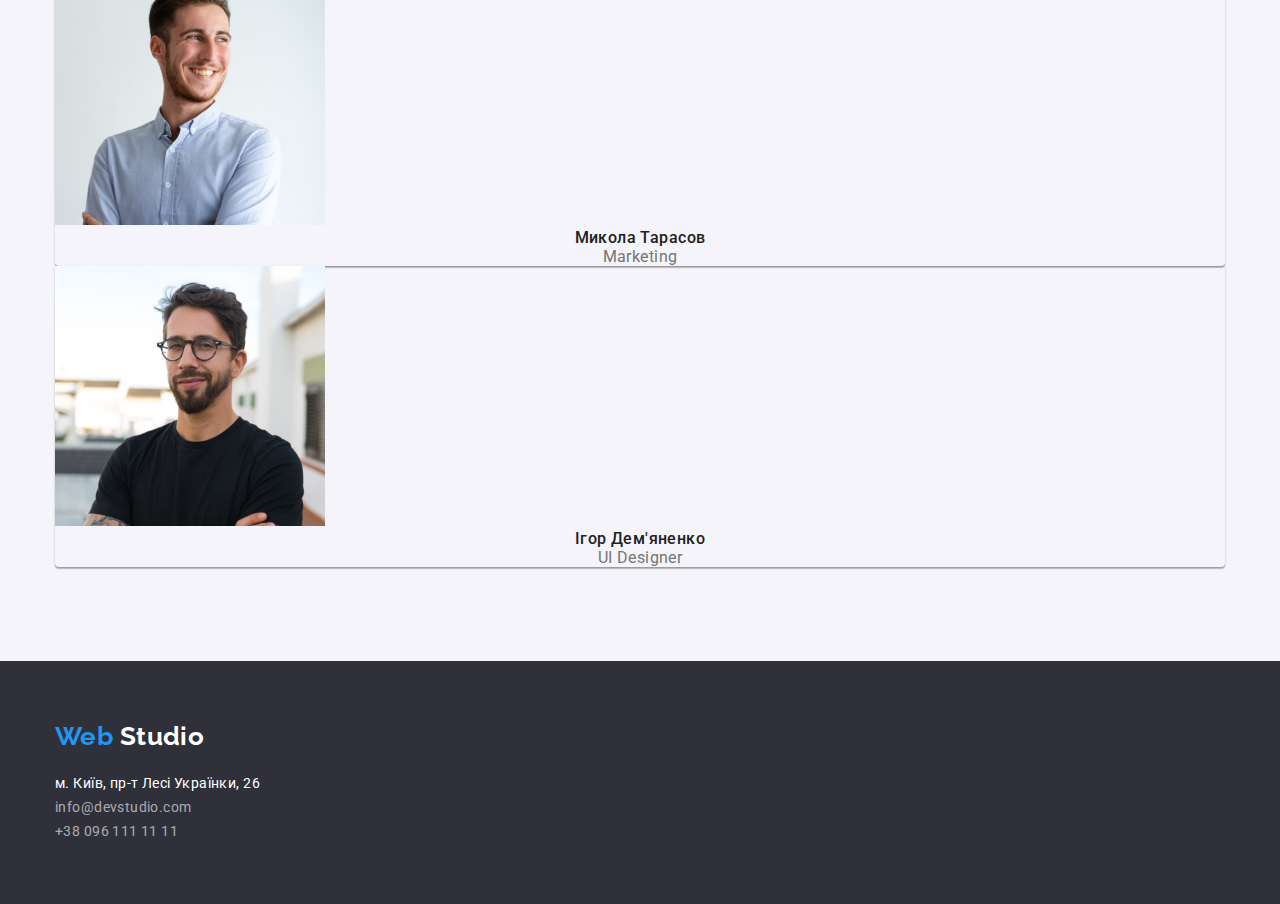
==== commit 77dae5b2: "переробив рамки" ====
--- a/index.html
+++ b/index.html
@@ -139,6 +139,7 @@
             <li>
               <div class="team">
                 <img src="./images/img-4.jpg" alt=" маркетинг" width="270" />
+
                 <h3 class="title">Микола Тарасов</h3>
                 <p lang="en" class="text">Marketing</p>
               </div>
--- a/css/styles.css
+++ b/css/styles.css
@@ -21,7 +21,8 @@
 h1,
 h2,
 h3,
-p {
+p,
+ul {
   margin: 0;
 }
 
@@ -59,7 +60,7 @@
 }
 
 .heder {
-  border: 1px solid #ececec;
+  border-bottom: 1px solid #ececec;
 }
 
 /* logo */
@@ -184,6 +185,7 @@
   font-size: 14px;
   line-height: 1.14;
   text-transform: uppercase;
+  margin-bottom: 26px;
 }
 
 .feature-list .text {
@@ -218,15 +220,18 @@
 /* portfolio-list */
 
 .img-portfolio {
-  margin-bottom: 20px;
-}
-
-.portfolio-title {
+  display: block;
+}
+
+.img-text {
   border: 1px solid #eeeeee;
-}
-
-.portfolio-section {
-  background-color: red;
+  border-top: none;
+  padding: 20px 24px;
+  /* background-color: #2196f3; */
+}
+
+.portfolio-list {
+  /* background-color: greenyellow; */
 }
 
 .portfolio-filter {
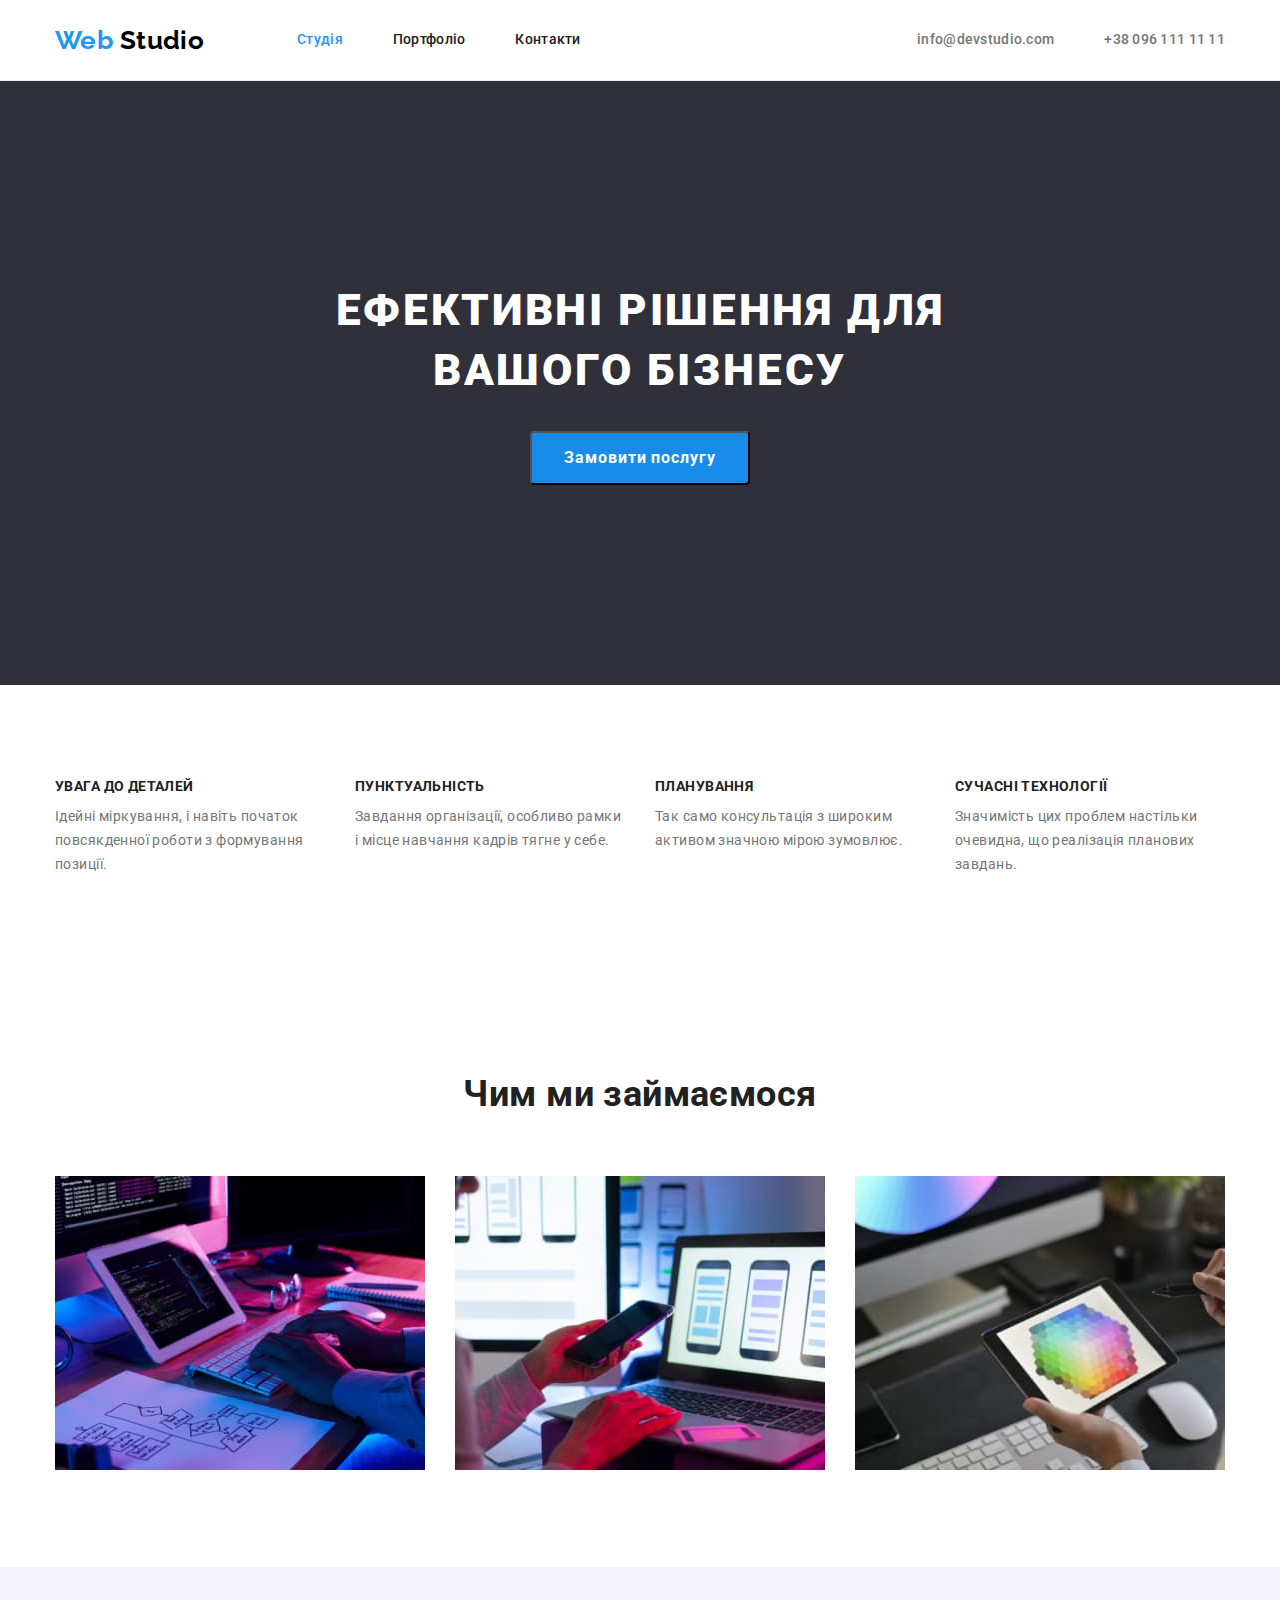
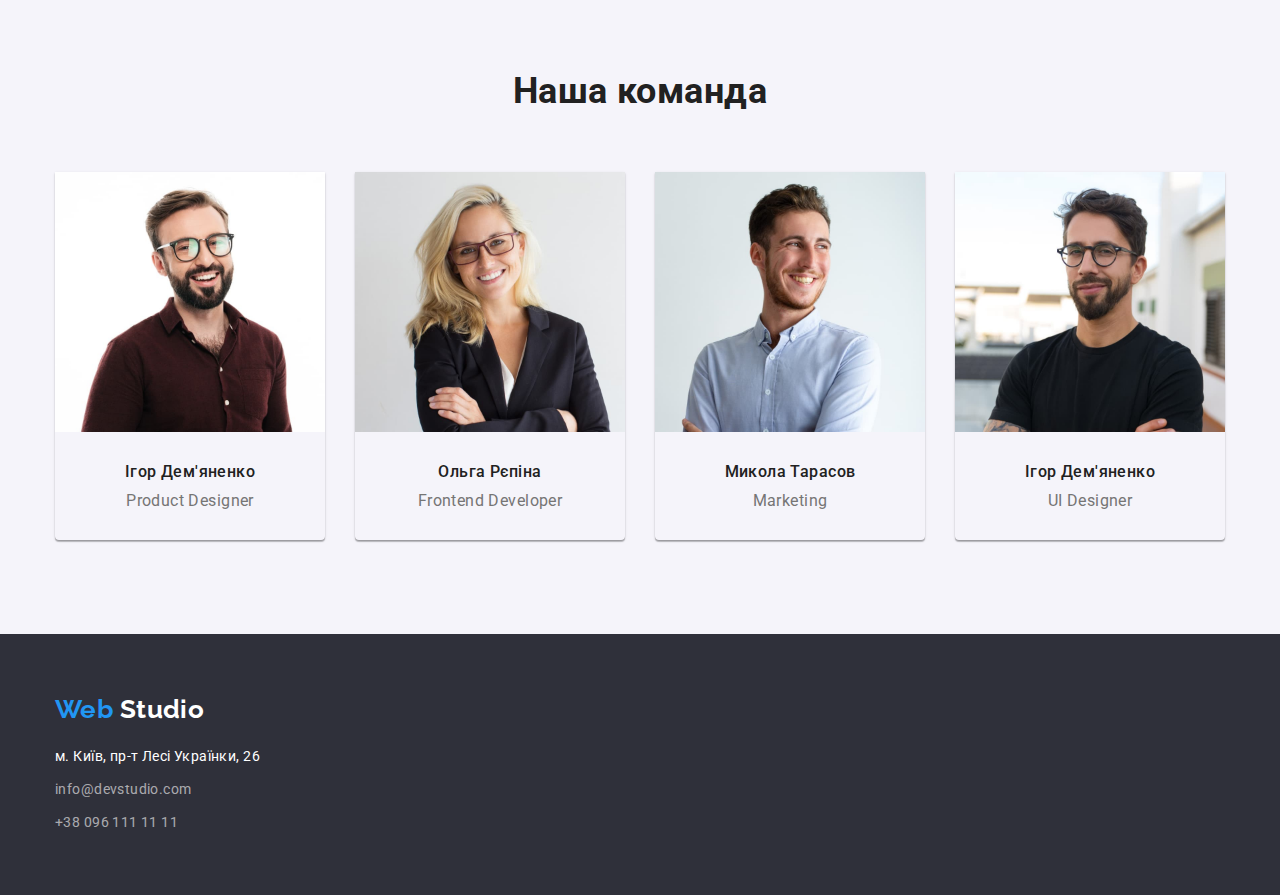
==== commit 656957f9: "Додав всі розміри. Зробив флекси" ====
--- a/index.html
+++ b/index.html
@@ -19,27 +19,31 @@
   </head>
   <body>
     <!-- Шапка сайту -->
-    <header class="heder">
+    <header class="main-heder">
       <div class="container">
-        <nav class="nav">
+        <nav class="main-nav">
           <a href="./index.html" class="logo">
             <span class="accent"> Web</span> Studio</a
           >
 
           <ul class="site-nav list">
-            <li><a href="./index.html" class="link current">Студія</a></li>
-            <li><a href="./portfolio.html" class="link">Портфоліо</a></li>
-            <li><a href="" class="link">Контакти</a></li>
+            <li class="item">
+              <a href="./index.html" class="link current">Студія</a>
+            </li>
+            <li class="item">
+              <a href="./portfolio.html" class="link">Портфоліо</a>
+            </li>
+            <li class="item"><a href="" class="link">Контакти</a></li>
           </ul>
         </nav>
 
         <ul class="addres-header list">
-          <li>
+          <li class="item">
             <a href="mailto:info@devstudio.com" class="link"
               >info@devstudio.com</a
             >
           </li>
-          <li>
+          <li class="item">
             <a href="tel:+380961111111" class="link">+38 096 111 11 11</a>
           </li>
         </ul>
@@ -57,28 +61,29 @@
       <section class="section-feature section">
         <div class="container">
           <h2 class="visually-hidden">Особливості</h2>
+
           <ul class="feature-list list">
-            <li>
+            <li class="item">
               <h3 class="title">УВАГА ДО ДЕТАЛЕЙ</h3>
               <p class="text">
                 Ідейні міркування, і навіть початок повсякденної роботи з
                 формування позиції.
               </p>
             </li>
-            <li>
+            <li class="item">
               <h3 class="title">ПУНКТУАЛЬНІСТЬ</h3>
               <p class="text">
                 Завдання організації, особливо рамки і місце навчання кадрів
                 тягне у себе.
               </p>
             </li>
-            <li>
+            <li class="item">
               <h3 class="title">ПЛАНУВАННЯ</h3>
               <p class="text">
                 Так само консультація з широким активом значною мірою зумовлює.
               </p>
             </li>
-            <li>
+            <li class="item">
               <h3 class="title">СУЧАСНІ ТЕХНОЛОГІЇ</h3>
               <p class="text">
                 Значимість цих проблем настільки очевидна, що реалізація
@@ -93,18 +98,29 @@
         <div class="container">
           <h2 class="section-title">Чим ми займаємося</h2>
           <ul class="work-list list">
-            <li>
-              <img src="./images/box.jpg" alt=" кодування" width="370" />
-            </li>
-            <li>
+            <li class="item">
               <img
+                class="img-work"
+                src="./images/box.jpg"
+                alt=" кодування"
+                width="370"
+              />
+            </li>
+            <li class="item">
+              <img
+                class="img-work"
                 src="./images/img-2.jpg"
                 alt=" розробка мобільних застосунків"
                 width="370"
               />
             </li>
-            <li>
-              <img src="./images/img-1.jpg" alt=" дизайн" width="370" />
+            <li class="item">
+              <img
+                class="img-work"
+                src="./images/img-1.jpg"
+                alt=" дизайн"
+                width="370"
+              />
             </li>
           </ul>
         </div>
@@ -114,41 +130,60 @@
         <div class="container">
           <h2 class="section-title">Наша команда</h2>
           <ul class="team-list list">
-            <li>
-              <div class="team">
-                <img
+            <li class="item">
+              <div class="team">
+                <img
+                  class="img-team"
                   src="./images/img-5.jpg"
                   alt=" дизайнер продукту"
                   width="270"
                 />
-                <h3 class="title">Ігор Дем'яненко</h3>
-                <p lang="en" class="text">Product Designer</p>
-              </div>
-            </li>
-            <li>
-              <div class="team">
-                <img
+                <div class="team-text">
+                  <h3 class="title">Ігор Дем'яненко</h3>
+                  <p lang="en" class="text">Product Designer</p>
+                </div>
+              </div>
+            </li>
+            <li class="item">
+              <div class="team">
+                <img
+                  class="img-team"
                   src="./images/img-3.jpg"
                   alt=" фронтенд розробник"
                   width="270"
                 />
-                <h3 class="title">Ольга Рєпіна</h3>
-                <p lang="en" class="text">Frontend Developer</p>
-              </div>
-            </li>
-            <li>
-              <div class="team">
-                <img src="./images/img-4.jpg" alt=" маркетинг" width="270" />
-
-                <h3 class="title">Микола Тарасов</h3>
-                <p lang="en" class="text">Marketing</p>
-              </div>
-            </li>
-            <li>
-              <div class="team">
-                <img src="./images/img-6.jpg" alt=" дизайнер" width="270" />
-                <h3 class="title">Ігор Дем'яненко</h3>
-                <p lang="en" class="text">UI Designer</p>
+                <div class="team-text">
+                  <h3 class="title">Ольга Рєпіна</h3>
+                  <p lang="en" class="text">Frontend Developer</p>
+                </div>
+              </div>
+            </li>
+            <li class="item">
+              <div class="team">
+                <img
+                  class="img-team"
+                  src="./images/img-4.jpg"
+                  alt=" маркетинг"
+                  width="270"
+                />
+                <div class="team-text">
+                  <h3 class="title">Микола Тарасов</h3>
+                  <p lang="en" class="text">Marketing</p>
+                </div>
+              </div>
+            </li>
+            <li class="item">
+              <div class="team">
+                <img
+                  class="img-team"
+                  src="./images/img-6.jpg"
+                  alt=" дизайнер"
+                  width="270"
+                />
+                <div class="team-text">
+                  <h3 class="title">Ігор Дем'яненко</h3>
+                  <p lang="en" class="text">UI Designer</p>
+                </div>
               </div>
             </li>
           </ul>
@@ -173,7 +208,7 @@
               >
             </li>
             <li>
-              <a href="mailto:info@devstudio.com" class="link"
+              <a href="mailto:info@devstudio.com" class="link mail"
                 >info@devstudio.com</a
               >
             </li>
--- a/css/styles.css
+++ b/css/styles.css
@@ -21,8 +21,7 @@
 h1,
 h2,
 h3,
-p,
-ul {
+p {
   margin: 0;
 }
 
@@ -59,8 +58,13 @@
   margin: -1px;
 }
 
-.heder {
+.main-heder {
   border-bottom: 1px solid #ececec;
+}
+
+.main-heder .container {
+  display: flex;
+  align-items: center;
 }
 
 /* logo */
@@ -72,6 +76,7 @@
   font-size: 26px;
   line-height: 1.19;
   text-decoration: none;
+  margin-right: 93px;
 }
 .logo .accent {
   color: var(--accent-color);
@@ -101,15 +106,28 @@
 }
 
 /* site-nav */
+
+.main-nav {
+  display: flex;
+  align-items: center;
+}
+
+.site-nav .item:not(:last-child) {
+  margin-right: 50px;
+}
 
 .site-nav {
   font-weight: 500;
   line-height: 1.14;
   letter-spacing: 0.02em;
+  display: flex;
 }
 .site-nav .link {
   color: var(--title-text-color);
   text-decoration: none;
+  display: block;
+  padding-top: 32px;
+  padding-bottom: 32px;
 }
 .site-nav .link:hover,
 .site-nav .link:focus {
@@ -120,11 +138,17 @@
 }
 
 /* addres-header */
+
+.addres-header .item:not(:last-child) {
+  margin-right: 50px;
+}
 
 .addres-header {
   font-weight: 500;
   line-height: 1.14;
   letter-spacing: 0.02em;
+  display: flex;
+  margin-left: auto;
 }
 .addres-header .link {
   color: var(--primary-text-color);
@@ -150,15 +174,13 @@
   text-align: center;
   margin-bottom: 50px;
 }
-.section-work {
-  background-color: red;
-}
 
 /* hero */
 
 .hero {
   padding: 200px 0;
   background-color: var(--bg-hero-color);
+  text-align: center;
 }
 .hero-title {
   color: var(--hero-title-color);
@@ -168,15 +190,22 @@
   text-align: center;
   letter-spacing: 0.06em;
   text-transform: uppercase;
+  width: 696px;
   margin-bottom: 30px;
-  width: 696px;
   margin-left: auto;
   margin-right: auto;
 }
 
 /* feature-list */
-.section-feature {
-  outline: 1px solid red;
+
+.feature-list {
+  display: flex;
+  margin-right: -30px;
+}
+
+.feature-list .item {
+  flex-basis: calc((100% - 90px) / 4);
+  margin-right: 30px;
 }
 
 .feature-list .title {
@@ -185,14 +214,44 @@
   font-size: 14px;
   line-height: 1.14;
   text-transform: uppercase;
-  margin-bottom: 26px;
+  margin-bottom: 10px;
 }
 
 .feature-list .text {
   line-height: 1.71;
 }
 
+/* section-work */
+
+.work-list {
+  display: flex;
+  margin-right: -30px;
+}
+
+.work-list .item {
+  flex-basis: calc((100% - 60px) / 3);
+  margin-right: 30px;
+}
+
 /* team-list */
+
+.team-list {
+  display: flex;
+  margin-right: -30px;
+}
+
+.team-list .item {
+  flex-basis: calc((100% - 90px) / 4);
+  margin-right: 30px;
+}
+
+.img-team {
+  display: block;
+}
+
+.team-text {
+  padding: 30px 0;
+}
 
 .section-team {
   background-color: var(--bg-team-color);
@@ -203,6 +262,7 @@
   font-size: 16px;
   line-height: 1.19;
   text-align: center;
+  margin-bottom: 10px;
 }
 
 .team-list .text {
@@ -219,6 +279,10 @@
 
 /* portfolio-list */
 
+.portfolio-filter .item:not(:last-child) {
+  margin-right: 8px;
+}
+
 .img-portfolio {
   display: block;
 }
@@ -227,15 +291,25 @@
   border: 1px solid #eeeeee;
   border-top: none;
   padding: 20px 24px;
-  /* background-color: #2196f3; */
-}
-
-.portfolio-list {
-  /* background-color: greenyellow; */
 }
 
 .portfolio-filter {
   margin-bottom: 34px;
+  display: flex;
+  justify-content: center;
+  align-items: center;
+}
+
+.portfolio-list {
+  display: flex;
+  flex-wrap: wrap;
+  margin-right: -30px;
+  margin-bottom: -30px;
+}
+
+.portfolio-list .item {
+  margin-right: 30px;
+  margin-bottom: 30px;
 }
 
 .portfolio-list .project {
@@ -255,6 +329,7 @@
 
 .portfolio-list .link {
   text-decoration: none;
+  flex-basis: calc((100% - 240px) / 9);
 }
 
 /* button */
@@ -271,7 +346,6 @@
   cursor: pointer;
   border-radius: 4px;
   padding: 6px 22px;
-  text-align: center;
 }
 .button:hover,
 .button:focus {
@@ -288,12 +362,10 @@
   font-weight: 700;
   font-size: 16px;
   line-height: 1.88;
-  display: flex;
-  align-items: center;
-  text-align: center;
   letter-spacing: 0.06em;
   padding: 10px 32px;
   margin: 0 auto;
+  display: block;
 }
 .button.primary:hover,
 .button.primary:focus {
@@ -301,8 +373,16 @@
   background-color: var(--bg--button-primary-color);
 }
 
+.portfolio-filter .button {
+  margin-bottom: 34px;
+}
+
 /* footer */
 
+.mail {
+  margin-bottom: 9px;
+  display: block;
+}
 .footer {
   background-color: var(--bg-futer-color);
   padding-top: 60px;
@@ -313,6 +393,8 @@
   color: var(--map-footer-color);
   line-height: 1.71;
   text-decoration: none;
+  margin-bottom: 9px;
+  display: block;
 }
 .address-footer .link {
   font-style: normal;
